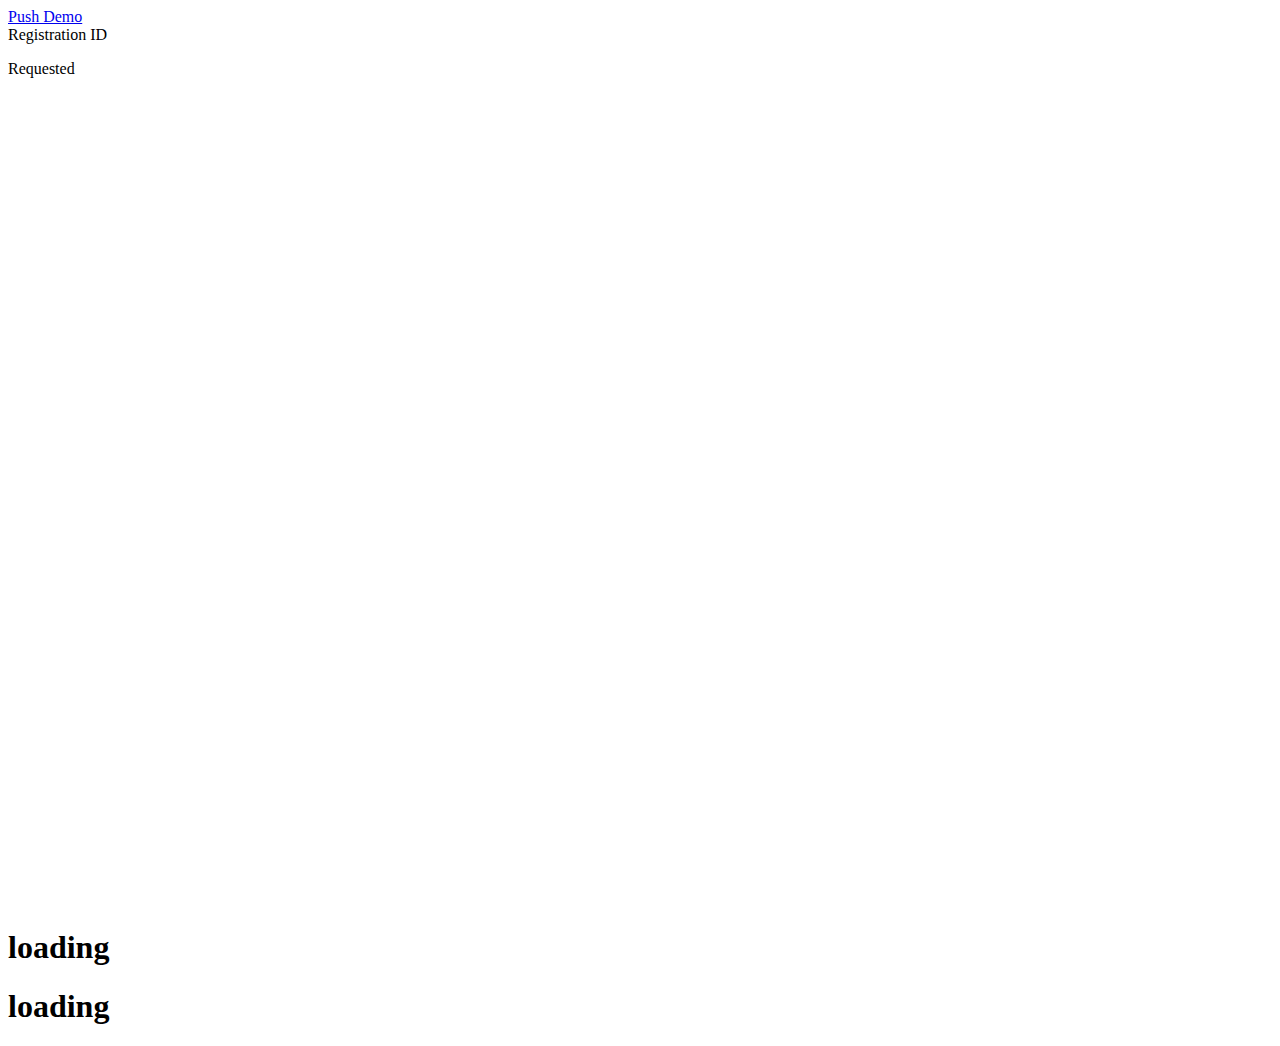
==== index.html @ 7bb53602 "push prueba5" ====
<!DOCTYPE html>
<!--
    Licensed to the Apache Software Foundation (ASF) under one
    or more contributor license agreements.  See the NOTICE file
    distributed with this work for additional information
    regarding copyright ownership.  The ASF licenses this file
    to you under the Apache License, Version 2.0 (the
    "License"); you may not use this file except in compliance
    with the License.  You may obtain a copy of the License at
    http://www.apache.org/licenses/LICENSE-2.0
    Unless required by applicable law or agreed to in writing,
    software distributed under the License is distributed on an
    "AS IS" BASIS, WITHOUT WARRANTIES OR CONDITIONS OF ANY
     KIND, either express or implied.  See the License for the
    specific language governing permissions and limitations
    under the License.
-->
<html>
    <head>
        <meta charset="utf-8" />
        <meta name="format-detection" content="telephone=no" />
        <meta name="msapplication-tap-highlight" content="no" />
        <!-- WARNING: for iOS 7, remove the width=device-width and height=device-height attributes. See https://issues.apache.org/jira/browse/CB-4323 -->
        <meta name="viewport" content="user-scalable=no, initial-scale=1, maximum-scale=1, minimum-scale=1, width=device-width, height=device-height, target-densitydpi=device-dpi" />
        <!-- link rel="stylesheet" type="text/css" href="css/index.css" / -->
        <link type="text/css" rel="stylesheet" href="css/materialize.min.css"  media="screen,projection"/>
        <title>Hello World</title>
    </head>
    <body>
	    <nav>
	   	    <div class="nav-wrapper">
                <a href="#" class="brand-logo">Push Demo</a>
		    </div>
		</nav>

		<div class="row">
		  <div class="col s12 m6">
		    <div class="card darken-1">
		      <div class="card-content black-text">
		        <span class="card-title black-text">Registration ID</span>
		        <p id="regId">Requested</p>
		      </div>
		    </div>
		  </div>
		</div>
		
		<div id="cards"></div>

        <script type="text/javascript" src="cordova.js"></script>
        <SCRIPT TYPE="text/javascript" src="jquery.mobile/jquery-1.7.2.min"></SCRIPT>
		<SCRIPT TYPE="text/javascript" src="jquery.mobile/jquery.mobile-1.4.5.js"></SCRIPT>
			<SCRIPT TYPE="text/javascript" src="js/phonegap-1.4.1.js"></SCRIPT>
		<SCRIPT TYPE="text/javascript" src="js/jquery-2.0.3.js"></SCRIPT>
        <script type="text/javascript" src="js/index.js"></script>
    </body>
</html>
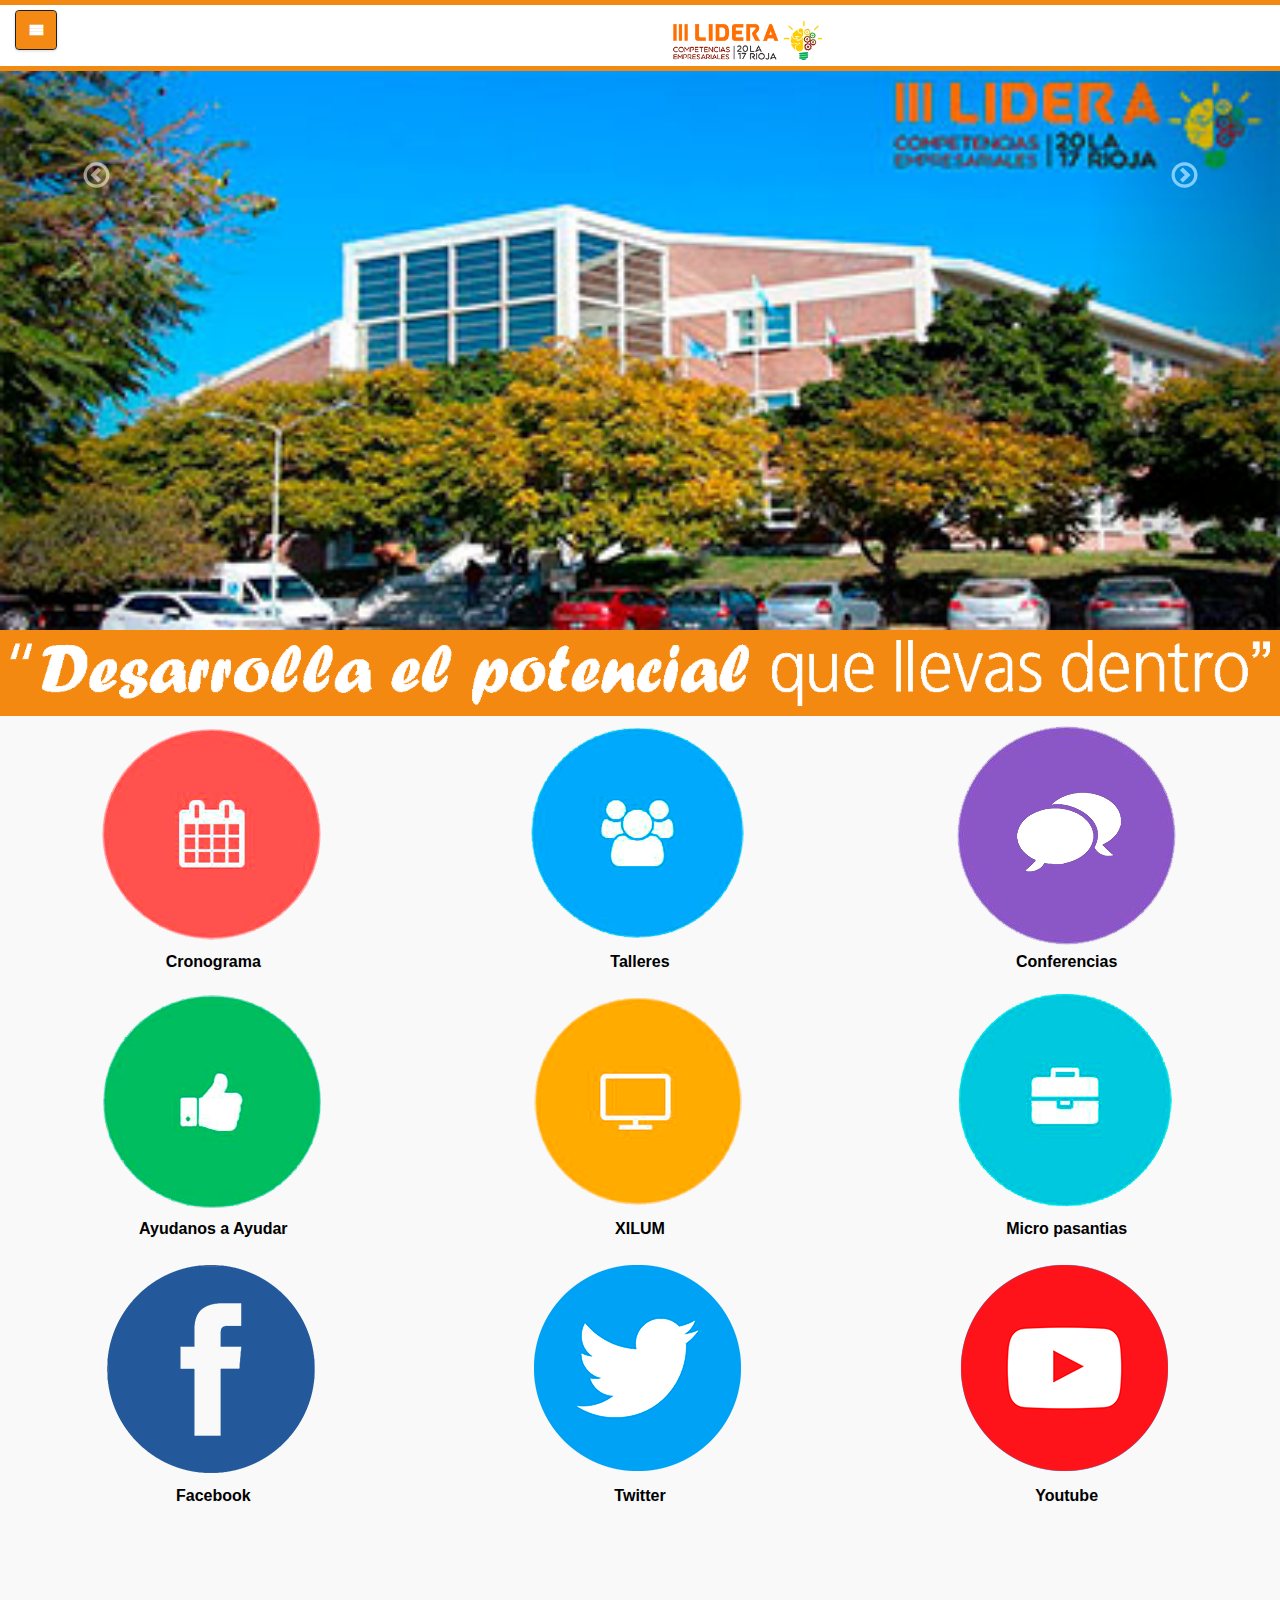
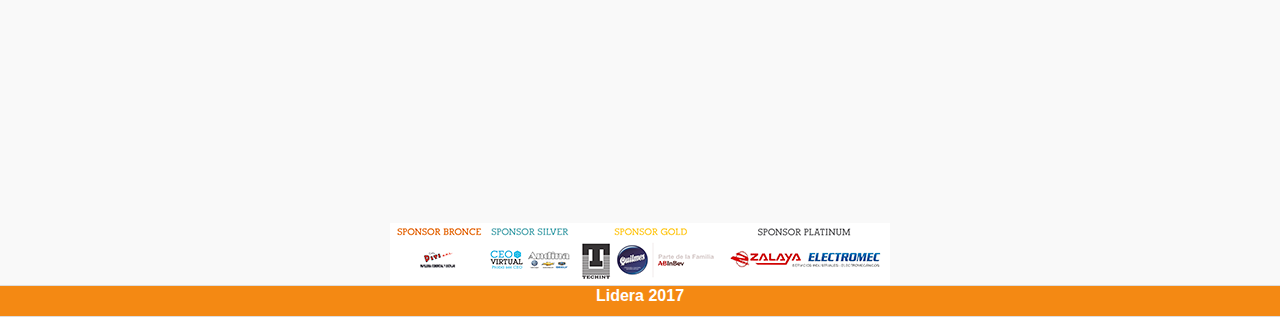
==== commit 14151597: "final" ====
--- a/index.html
+++ b/index.html
@@ -1,56 +1,967 @@
-<!DOCTYPE html>
-<!--
-    Licensed to the Apache Software Foundation (ASF) under one
-    or more contributor license agreements.  See the NOTICE file
-    distributed with this work for additional information
-    regarding copyright ownership.  The ASF licenses this file
-    to you under the Apache License, Version 2.0 (the
-    "License"); you may not use this file except in compliance
-    with the License.  You may obtain a copy of the License at
-    http://www.apache.org/licenses/LICENSE-2.0
-    Unless required by applicable law or agreed to in writing,
-    software distributed under the License is distributed on an
-    "AS IS" BASIS, WITHOUT WARRANTIES OR CONDITIONS OF ANY
-     KIND, either express or implied.  See the License for the
-    specific language governing permissions and limitations
-    under the License.
--->
+﻿<!DOCTYPE html>
 <html>
-    <head>
-        <meta charset="utf-8" />
-        <meta name="format-detection" content="telephone=no" />
-        <meta name="msapplication-tap-highlight" content="no" />
-        <!-- WARNING: for iOS 7, remove the width=device-width and height=device-height attributes. See https://issues.apache.org/jira/browse/CB-4323 -->
-        <meta name="viewport" content="user-scalable=no, initial-scale=1, maximum-scale=1, minimum-scale=1, width=device-width, height=device-height, target-densitydpi=device-dpi" />
-        <!-- link rel="stylesheet" type="text/css" href="css/index.css" / -->
-        <link type="text/css" rel="stylesheet" href="css/materialize.min.css"  media="screen,projection"/>
-        <title>Hello World</title>
-    </head>
-    <body>
-	    <nav>
-	   	    <div class="nav-wrapper">
-                <a href="#" class="brand-logo">Push Demo</a>
-		    </div>
-		</nav>
-
-		<div class="row">
-		  <div class="col s12 m6">
-		    <div class="card darken-1">
-		      <div class="card-content black-text">
-		        <span class="card-title black-text">Registration ID</span>
-		        <p id="regId">Requested</p>
-		      </div>
-		    </div>
-		  </div>
-		</div>
-		
-		<div id="cards"></div>
-
-        <script type="text/javascript" src="cordova.js"></script>
-        <SCRIPT TYPE="text/javascript" src="jquery.mobile/jquery-1.7.2.min"></SCRIPT>
-		<SCRIPT TYPE="text/javascript" src="jquery.mobile/jquery.mobile-1.4.5.js"></SCRIPT>
-			<SCRIPT TYPE="text/javascript" src="js/phonegap-1.4.1.js"></SCRIPT>
-		<SCRIPT TYPE="text/javascript" src="js/jquery-2.0.3.js"></SCRIPT>
-        <script type="text/javascript" src="js/index.js"></script>
-    </body>
+<head>
+<meta name=viewport content="width=device-width, initial-scale=1, maximum-scale=1">
+<link rel=stylesheet type=text/css href=css/main.css>
+<link rel=stylesheet type=text/css href=css/bootstrap.min.css>
+<link rel=stylesheet type=text/css href=jquery.mobile/jquery.mobile-1.4.5.css>
+<link rel=stylesheet type=text/css href=jquery.mobile/icon-pack-custom.css>
+<SCRIPT TYPE=text/javascript src=jquery.mobile/jquery-1.7.2.min></script>
+<SCRIPT TYPE=text/javascript src=jquery.mobile/jquery.mobile-1.4.5.js></script>
+<SCRIPT TYPE=text/javascript src=js/phonegap-1.4.1.js></script>
+<SCRIPT TYPE=text/javascript src=js/jquery-2.0.3.js></script>
+<SCRIPT TYPE=text/javascript src=js/bootstrap.min.js></script>
+<script type=text/javascript src=cordova.js></script>
+<script type=text/javascript src=js/startApp.js></script>
+<script type=text/javascript src=js/main.js></script>
+<script>function twitter(){appAvailability.check("com.twitter.android",function(){window.open("https://twitter.com/lidera_","_system","location=yes")},function(){window.open("https://twitter.com/lidera_","_system","location=yes")})}function facebook(){alert("enro");appAvailability.check("com.facebook.katana",function(){window.open("https://www.facebook.com/LideraAArEII","_system","location=yes")},function(){window.open("https://www.facebook.com/LideraAArEII","_system","location=yes")})}</script>
+</head>
+<body onload=init()>
+<div data-role=page id=principal data-title=Principal>
+<div data-role=panel data-display=overlay data-position=left id=panel1 style=width:100%>
+<div data-role=header class=ui-b data-theme=b>
+<div class=col-xs-2>
+<a class=ui-btn-left href=#demo-links data-rel=close data-icon=delete data-role=button data-iconpos=notext></a>
+</div>
+<div class="col-xs-10 text-center">
+<img src=img/logo.png style=width:150px>
+</div>
+</div>
+<div class=clearfix></div>
+<div data-role=content>
+<ul data-role=listview style=margin:0px>
+<li> <a data-transition=flip href=#lidera><span class=icon-lidera></span>¿Qué es LIDERA?</a></li>
+<li> <a href=#ubicacion data-transition=flip><span class=icon-ubicacion></span> ¿Dónde se realiza?</a></li>
+<li> <a href=#cronograma data-transition=flip><span class=icon-cronograma></span> Cronograma</a></li>
+<li> <a href=#xilum data-transition=flip><span class=icon-xilum></span> XILUM</a></li>
+<li> <a href=#talleres data-transition=flip> <span class=icon-talleres></span>Talleres</a></li>
+<li> <a href=#conferencias data-transition=flip> <span class=icon-conferencias></span>Conferencias</a></li>
+<li> <a href=#micro data-transition=flip><span class=icon-micro></span> Micropasantías</a></li>
+<li> <a href=#ayudanos data-transition=flip><span class=icon-ayudanos></span> Ayudanos a ayudar</a></li>
+<li> <a href=#novedades onclick=novedades() data-transition=flip><span class=icon-info></span> Novedades</a></li>
+<li> <a href=#contacto data-transition=flip><span class=icon-contacto></span> Contacto</a></li>
+</ul>
+</div>
+</div>
+<div data-role=header data-id=fijo data-position=fixed class=ui-b data-theme=b style="padding:5px 0 5px 0;border-top:5px #f48912 solid;border-bottom:5px #f48912 solid">
+<div class=col-xs-2>
+<a href=#panel1 id=butonham data-role=button data-theme=b><span class=icon-menu></span></a>
+</div>
+<div class="col-xs-10 text-center">
+<img src=img/logo.png style=width:150px>
+</div>
+</div>
+<div data-role=content class=ui-fondo data-theme=fondo>
+<div id=cargando class=cargando><img src=img/load.gif>
+<p>Cargando...</p>
+<p>Espere,por favor. </p>
+</div>
+<div class=clearfix></div>
+<div id=alerta_novedades style=display:none class="alert alert-info" role=alert> </div>
+<div class=carusel>
+<div id=myCarousel class="carousel slide" data-ride=carousel>
+<div class=carousel-inner role=listbox>
+<div class="item active">
+<img src="img/slider1.jpg"class=img-responsive>
+</div>
+<div class=item>
+<img src=img/slider2.jpg class=img-responsive>
+</div>
+<div class=item>
+<img src=img/slider3.jpg class=img-responsive>
+</div>
+<div class=item>
+<img src=img/slider4.jpg class=img-responsive>
+</div>
+<div class=item>
+<img src=img/slider5.jpg class=img-responsive>
+</div>
+</div>
+<a class="left carousel-control" href=https://getbootstrap.com/examples/carousel/#myCarousel role=button data-slide=prev>
+<span class=icon-left aria-hidden=true></span>
+<span class=sr-only>Previous</span>
+</a>
+<a class="right carousel-control" href=https://getbootstrap.com/examples/carousel/#myCarousel role=button data-slide=next>
+<span class=icon-right aria-hidden=true></span>
+<span class=sr-only>Next</span>
+</a>
+</div>
+</div>
+<div class=col-xs-12 style=background:#f48912;padding:10px>
+<img src=img/lema.png class=img-responsive>
+</div>
+<div class="opciones row">
+<div class=col-xs-4>
+<a href=#cronograma data-transition=flip>
+<img src=img/cronograma.png class=img-responsive>
+<p>Cronograma</p>
+</a>
+</div>
+<div class=col-xs-4>
+<a href=#talleres data-transition=flip>
+<img src=img/talleres.png class=img-responsive>
+<p>Talleres</p>
+</a>
+</div>
+<div class=col-xs-4>
+<a href=#conferencias data-transition=flip>
+<img src=img/conferencias.png class=img-responsive>
+<p>Conferencias</p>
+</a>
+</div>
+<div class=clearfix></div>
+<div class=col-xs-4>
+<a href=#ayudanos data-transition=flip>
+<img src=img/ayudanos.png class=img-responsive>
+<p>Ayudanos a Ayudar</p>
+</a>
+</div>
+<div class=col-xs-4>
+<a href=#xilum data-transition=flip>
+<img src=img/xilum.png class=img-responsive>
+<p>XILUM</p>
+</a>
+</div>
+<div class=col-xs-4>
+<a href=#micro data-transition=flip>
+<img src=img/micropasantia.png class=img-responsive>
+<p>Micro pasantias</p>
+</a>
+</div>
+<div class=clearfix></div>
+<div class=col-xs-4>
+<a href=# target=_system onclick=facebook()>
+<img src=img/facebook.png class=img-responsive>
+<p>Facebook</p>
+</a>
+</div>
+<div class=col-xs-4>
+<a href=# target=_system onclick=twitter()>
+<img src=img/twitter.png class=img-responsive>
+<p>Twitter</p>
+</a>
+</div>
+<div class=col-xs-4>
+<a href=https://www.youtube.com/channel/UC_zjEdri1-qP1BbM6rk8lFg onclick=cargarview() target=_system>
+<img src=img/youtube.png class=img-responsive>
+<p>Youtube</p>
+</a>
+</div>
+<div class=clearfix></div>
+<iframe src="https://www.google.com/maps/embed?pb=!1m18!1m12!1m3!1d3474.9622101764403!2d-66.87095928489923!3d-29.429900882110054!2m3!1f0!2f0!3f0!3m2!1i1024!2i768!4f13.1!3m3!1m2!1s0x9427dbd07b73eb6f%3A0xc0bfa00dd54479c5!2sUniversidad+Nacional+de+La+Rioja!5e0!3m2!1ses!2sar!4v1493386704868" width=100% height=300 frameborder=0 style=border:0 allowfullscreen></iframe>
+<div class=clearfix></div>
+<img src=img/sponsor.png class=img-responsive>
+</div>
+</div>
+<div data-role=footer>
+<p class=text-center>Lidera 2017</p>
+</div>
+</div>
+<div data-role=page id=lidera class=evento data-title=Lidera>
+<div data-role=panel data-display=overlay data-position=left id=panel20 style=width:100%>
+<div data-role=header class=ui-b data-theme=b>
+<div class=col-xs-2>
+<a class=ui-btn-left href=#demo-links data-rel=close data-icon=delete data-role=button data-iconpos=notext></a>
+</div>
+<div class="col-xs-10 text-center">
+<img src=img/logo.png style=width:150px>
+</div>
+</div>
+<div class=clearfix></div>
+<div data-role=content>
+<ul data-role=listview style=margin:0px>
+<li> <a data-transition=flip href=#lidera><span class=icon-lidera></span>¿Qué es LIDERA?</a></li>
+<li> <a href=#ubicacion data-transition=flip><span class=icon-ubicacion></span> ¿Dónde se realiza?</a></li>
+<li> <a href=#cronograma data-transition=flip><span class=icon-cronograma></span> Cronograma</a></li>
+<li> <a href=#xilum data-transition=flip><span class=icon-xilum></span> XILUM</a></li>
+<li> <a href=#talleres data-transition=flip> <span class=icon-talleres></span>Talleres</a></li>
+<li> <a href=#conferencias data-transition=flip> <span class=icon-conferencias></span>Conferencias</a></li>
+<li> <a href=#micro data-transition=flip><span class=icon-micro></span> Micropasantías</a></li>
+<li> <a href=#ayudanos data-transition=flip><span class=icon-ayudanos></span> Ayudanos a ayudar</a></li>
+<li> <a href=#novedades onclick=novedades() data-transition=flip><span class=icon-info></span> Novedades</a></li>
+<li> <a href=#contacto data-transition=flip><span class=icon-contacto></span> Contacto</a></li>
+</ul>
+</div>
+</div>
+<div data-role=header data-id=fijo data-position=fixed class=ui-b data-theme=b style="padding:5px 0 5px 0;border-top:5px #f48912 solid;border-bottom:5px #f48912 solid">
+<div class=col-xs-2>
+<a href=#panel20 id=butonham data-role=button data-theme=b><span class=icon-menu></span></a>
+</div>
+<div class="col-xs-8 text-center">
+<img src=img/logo.png style=width:150px>
+</div>
+<div class=col-xs-2 style=padding:0px>
+<a href=#principal data-role=button data-iconpos=notext><span class=icon-back></span></a>
+</div>
+</div>
+<div data-role=content class=ui-fondo data-theme=fondo>
+<h3>¿Qué es Lidera?</h3>
+<p>En la Primera edición del evento, la delegación de Santa Fé planteó que “Hay que considerar de vital importancia la construcción de un profesional versátil, que se adapte con facilidad a los cambios que les plantee su entorno, desde un aspecto laboral y personal…” Creemos que Lidera persigue ese planteo al ser un evento donde existe un intercambio de ideas muy interesante entre asistentes de distintas partes del país y de distintas carreras; donde los conocimientos adquiridos en los largos años de estudios se ponen en práctica; donde el ámbito académico se pone en contacto directo con el ámbito empresarial; donde empezar a actuar como futuros profesionales deja de ser una idea para convertirse en realidad y donde las nuevas experiencias permiten convertirnos en estudiantes cada vez más comprometidos en la búsqueda de nuevas oportunidades.</p>
+<div class=clearfix></div>
+</div>
+<div data-role=footer>
+<p class=text-center>Lidera 2017</p>
+</div>
+</div>
+<div data-role=page id=ubicacion class=evento data-title>
+<div data-role=panel data-display=overlay data-position=left id=panel21 style=width:100%>
+<div data-role=header class=ui-b data-theme=b>
+<div class=col-xs-2>
+<a class=ui-btn-left href=#demo-links data-rel=close data-icon=delete data-role=button data-iconpos=notext></a>
+</div>
+<div class="col-xs-10 text-center">
+<img src=img/logo.png style=width:150px>
+</div>
+</div>
+<div class=clearfix></div>
+<div data-role=content>
+<ul data-role=listview style=margin:0px>
+<li> <a data-transition=flip href=#lidera><span class=icon-lidera></span>¿Qué es LIDERA?</a></li>
+<li> <a href=#ubicacion data-transition=flip><span class=icon-ubicacion></span> ¿Dónde se realiza?</a></li>
+<li> <a href=#cronograma data-transition=flip><span class=icon-cronograma></span> Cronograma</a></li>
+<li> <a href=#xilum data-transition=flip><span class=icon-xilum></span> XILUM</a></li>
+<li> <a href=#talleres data-transition=flip> <span class=icon-talleres></span>Talleres</a></li>
+<li> <a href=#conferencias data-transition=flip> <span class=icon-conferencias></span>Conferencias</a></li>
+<li> <a href=#micro data-transition=flip><span class=icon-micro></span> Micropasantías</a></li>
+<li> <a href=#ayudanos data-transition=flip><span class=icon-ayudanos></span> Ayudanos a ayudar</a></li>
+<li> <a href=#novedades onclick=novedades() data-transition=flip><span class=icon-info></span> Novedades</a></li>
+<li> <a href=#contacto data-transition=flip><span class=icon-contacto></span> Contacto</a></li>
+</ul>
+</div>
+</div>
+<div data-role=header data-id=fijo data-position=fixed class=ui-b data-theme=b style="padding:5px 0 5px 0;border-top:5px #f48912 solid;border-bottom:5px #f48912 solid">
+<div class=col-xs-2>
+<a href=#panel21 id=butonham data-role=button data-theme=b><span class=icon-menu></span></a>
+</div>
+<div class="col-xs-8 text-center">
+<img src=img/logo.png style=width:150px>
+</div>
+<div class=col-xs-2 style=padding:0px>
+<a href=#principal data-role=button data-iconpos=notext><span class=icon-back></span></a>
+</div>
+</div>
+<div data-role=content class=ui-fondo data-theme=fondo>
+<h3>¿Dónde se realiza?</h3>
+<p>Se propone realizar la tercera edición del LIDERA Competencias Empresariales en la ciudad capital de La Rioja, los días Jueves 25, Viernes 26 y Sábado 27 de Mayo del 2017 bajo el lema "Desarrolla el potencial que llevas dentro".</p>
+<p>El mismo se llevará a cabo en la Universidad Nacional de La Rioja y está previsto para recibir a 300 asistentes los cuales podrán disfrutar de actividades integradoras, trabajo en equipo y conformar grupos interdisciplinarios, fomentando el compromiso social que debemos asumir como futuros profesionales. </p>
+<p>Ampliar y reforzar los conocimientos académicos de un modo dinámico, es algo que queremos dejar plasmado en cada uno de los asistentes y que sea puesto en práctica para un mejor desarrollo personal.</p>
+<p>La ciudad de constante crecimiento está influenciada por las corrientes migratorias, posee una diversidad productiva entre las que se destaca la industria textil, olivícola, del cuero y sus manufacturas, también fábricas de artículos de diversos rubros. Creemos que esto puede ser un potencial muy aprovechado y usados como recurso complementario para la organización de LIDERA.</p>
+<p>Geográficamente, estamos situados en la región de nuevo cuyo, la cual nos brinda la posibilidad de tener fácil acceso y corta distancia con delegaciones pequeñas y grandes, brindando así oportunidades de carácter federal a todos los asistentes. </p>
+<p>El evento se realizará en las instalaciones de la Universidad Nacional de La Rioja, edificio de esbelta construcción lo cual puede ser clave para el esparcimiento de los asistentes y brindar el confort que deseamos transmitir.</p>
+<div class=clearfix></div>
+</div>
+<div data-role=footer>
+<p class=text-center>Lidera 2017</p>
+</div>
+</div>
+<div data-role=page id=cronograma data-title=Cronograma>
+<div data-role=panel data-display=overlay data-position=left id=panel2 style=width:100%>
+<div data-role=header class=ui-b data-theme=b>
+<div class=col-xs-2>
+<a class=ui-btn-left href=#demo-links data-rel=close data-icon=delete data-role=button data-iconpos=notext></a>
+</div>
+<div class="col-xs-10 text-center">
+<img src=img/logo.png style=width:150px>
+</div>
+</div>
+<div class=clearfix></div>
+<div data-role=content>
+<ul data-role=listview style=margin:0px>
+<li> <a data-transition=flip href=#lidera><span class=icon-lidera></span>¿Qué es LIDERA?</a></li>
+<li> <a href=#ubicacion data-transition=flip><span class=icon-ubicacion></span> ¿Dónde se realiza?</a></li>
+<li> <a href=#cronograma data-transition=flip><span class=icon-cronograma></span> Cronograma</a></li>
+<li> <a href=#xilum data-transition=flip><span class=icon-xilum></span> XILUM</a></li>
+<li> <a href=#talleres data-transition=flip> <span class=icon-talleres></span>Talleres</a></li>
+<li> <a href=#conferencias data-transition=flip> <span class=icon-conferencias></span>Conferencias</a></li>
+<li> <a href=#micro data-transition=flip><span class=icon-micro></span> Micropasantías</a></li>
+<li> <a href=#ayudanos data-transition=flip><span class=icon-ayudanos></span> Ayudanos a ayudar</a></li>
+<li> <a href=#novedades onclick=novedades() data-transition=flip><span class=icon-info></span> Novedades</a></li>
+<li> <a href=#contacto data-transition=flip><span class=icon-contacto></span> Contacto</a></li>
+</ul>
+</div>
+</div>
+<div data-role=header data-id=fijo data-position=fixed class=ui-b data-theme=b style="padding:5px 0 5px 0;border-top:5px #f48912 solid;border-bottom:5px #f48912 solid">
+<div class=col-xs-2>
+<a href=#panel2 id=butonham data-role=button data-theme=b><span class=icon-menu></span></a>
+</div>
+<div class="col-xs-8 text-center">
+<img src=img/logo.png style=width:150px>
+</div>
+<div class=col-xs-2 style=padding:0px>
+<a href=#principal data-role=button data-iconpos=notext><span class=icon-back></span></a>
+</div>
+</div>
+<div data-role=content class=ui-fondo data-theme=fondo>
+<img src=img/evento/cronograma.jpg class=img-responsive style=width:100%>
+<div class=clearfix></div>
+</div>
+<div data-role=footer>
+<p class=text-center>Lidera 2017</p>
+</div>
+</div>
+<div data-role=page id=talleres class=evento data-title=Talleres>
+<div data-role=panel data-display=overlay data-position=left id=panel3 style=width:100%>
+<div data-role=header class=ui-b data-theme=b>
+<div class=col-xs-2>
+<a class=ui-btn-left href=#demo-links data-rel=close data-icon=delete data-role=button data-iconpos=notext></a>
+</div>
+<div class="col-xs-10 text-center">
+<img src=img/logo.png style=width:150px>
+</div>
+</div>
+<div class=clearfix></div>
+<div data-role=content>
+<ul data-role=listview style=margin:0px>
+<li> <a data-transition=flip href=#lidera><span class=icon-lidera></span>¿Qué es LIDERA?</a></li>
+<li> <a href=#ubicacion data-transition=flip><span class=icon-ubicacion></span> ¿Dónde se realiza?</a></li>
+<li> <a href=#cronograma data-transition=flip><span class=icon-cronograma></span> Cronograma</a></li>
+<li> <a href=#xilum data-transition=flip><span class=icon-xilum></span> XILUM</a></li>
+<li> <a href=#talleres data-transition=flip> <span class=icon-talleres></span>Talleres</a></li>
+<li> <a href=#conferencias data-transition=flip> <span class=icon-conferencias></span>Conferencias</a></li>
+<li> <a href=#micro data-transition=flip><span class=icon-micro></span> Micropasantías</a></li>
+<li> <a href=#ayudanos data-transition=flip><span class=icon-ayudanos></span> Ayudanos a ayudar</a></li>
+<li> <a href=#novedades onclick=novedades() data-transition=flip><span class=icon-info></span> Novedades</a></li>
+<li> <a href=#contacto data-transition=flip><span class=icon-contacto></span> Contacto</a></li>
+</ul>
+</div>
+</div>
+<div data-role=header data-id=fijo data-position=fixed class=ui-b data-theme=b style="padding:5px 0 5px 0;border-top:5px #f48912 solid;border-bottom:5px #f48912 solid">
+<div class=col-xs-2>
+<a href=#panel3 id=butonham data-role=button data-theme=b><span class=icon-menu></span></a>
+</div>
+<div class="col-xs-8 text-center">
+<img src=img/logo.png style=width:150px>
+</div>
+<div class=col-xs-2 style=padding:0px>
+<a href=#principal data-role=button data-iconpos=notext><span class=icon-back></span></a>
+</div>
+</div>
+<div data-role=content class=ui-fondo data-theme=fondo>
+<h3>Talleres</h3>
+<img src=img/evento/talleres.jpg class=img-responsive>
+<ul data-role=listview data-inset=true>
+<li><a href=#taller1>Economía amigable</a></li>
+<li><a href=#taller2>Investigación & Desarrollo y Producción </a></li>
+<li><a href=#taller3>Marketing y Publicidad</a></li>
+<li><a href=#taller4>Interpretación de noticias</a></li>
+<li><a href=#taller5>Trabajo en equipo</a></li>
+</ul>
+</div>
+<div data-role=footer>
+<p class=text-center>Lidera 2017</p>
+</div>
+</div>
+<div data-role=page id=taller1 class=evento data-title=Talleres>
+<div data-role=header data-id=fijo data-position=fixed class=ui-b data-theme=b style="padding:5px 0 5px 0;border-top:5px #f48912 solid;border-bottom:5px #f48912 solid">
+<div class="col-xs-10 text-center">
+<img src=img/logo.png style=width:150px>
+</div>
+<div class=col-xs-2 style=padding:0px>
+<a href=#talleres data-role=button data-iconpos=notext><span class=icon-back></span></a>
+</div>
+</div>
+<div data-role=content class=ui-fondo data-theme=fondo>
+<h3>ECONOMIA AMIGABLE</h3>
+<p>La primera decisión que deberán tomar como gerentes de su empresa será establecer el precio de sus productos. Con el precio comparamos qué es lo que el consumidor desea (la demanda) con nuestros planes de producción (la oferta); es el factor más importante para determinar cuánta ganancia pueden obtener. Ustedes desearán vender la mayor cantidad posible al precio más alto posible y con el mínimo costo posible. La ganancia que su empresa coseche dependerá tanto de las decisiones suyas como CEOs como de los precios y estrategias del resto de las empresas. </p>
+</div>
+<div data-role=footer>
+<p class=text-center>Lidera 2017</p>
+</div>
+</div>
+<div data-role=page id=taller2 class=evento data-title=Talleres>
+<div data-role=header data-id=fijo data-position=fixed class=ui-b data-theme=b style="padding:5px 0 5px 0;border-top:5px #f48912 solid;border-bottom:5px #f48912 solid">
+<div class="col-xs-10 text-center">
+<img src=img/logo.png style=width:150px>
+</div>
+<div class=col-xs-2 style=padding:0px>
+<a href=#talleres data-role=button data-iconpos=notext><span class=icon-back></span></a>
+</div>
+</div>
+<div data-role=content class=ui-fondo data-theme=fondo>
+<h3>Investigación & Desarrollo y Producción</h3>
+<p> Los recursos son destinados a estudios de mercado, análisis de los consumidores para conocer los gustos, aspiraciones y deseos de las personas que se encuentran en el target de nuestra empresa y nuestros productos. Como CEOs, deberán manejar la variable I&D con mucha precisión y siempre en el marco de un plan de acción que sea compatible con las decisiones que tomaron. </p>
+<p> La decisión de optar por un nivel de producción es muy importante en la vida real y por eso también en la simulación CEO-Virtual; a menor producción, el costo unitario es más alto. A medida que el total de la producción aumenta, el costo unitario va descendiendo hasta alcanzar su mínimo óptimo, que se encuentra cuando se utiliza el 80% de la capacidad productiva. </p>
+</div>
+<div data-role=footer>
+<p class=text-center>Lidera 2017</p>
+</div>
+</div>
+<div data-role=page id=taller3 class=evento data-title=Talleres>
+<div data-role=header data-id=fijo data-position=fixed class=ui-b data-theme=b style="padding:5px 0 5px 0;border-top:5px #f48912 solid;border-bottom:5px #f48912 solid">
+<div class="col-xs-10 text-center">
+<img src=img/logo.png style=width:150px>
+</div>
+<div class=col-xs-2 style=padding:0px>
+<a href=#talleres data-role=button data-iconpos=notext><span class=icon-back></span></a>
+</div>
+</div>
+<div data-role=content class=ui-fondo data-theme=fondo>
+<h3>Marketing y Publicidad</h3>
+<p>¿Ganaremos más dinero por el efecto positivo del marketing, o saldremos perdiendo por el incremento de los costos totales en nuestra producción?</p>
+<p> CEO-Virtual reproduce este fenómeno generando órdenes de compra en función del dinero que gastó en campañas publicitarias el conjunto de las empresas competidoras como un todo.</p>
+<p> Los recursos que gasten en Marketing deben estar relacionados con las decisiones de precio y producción de la empresa.</p>
+</div>
+<div data-role=footer>
+<p class=text-center>Lidera 2017</p>
+</div>
+</div>
+<div data-role=page id=taller4 class=evento data-title=Talleres>
+<div data-role=header data-id=fijo data-position=fixed class=ui-b data-theme=b style="padding:5px 0 5px 0;border-top:5px #f48912 solid;border-bottom:5px #f48912 solid">
+<div class="col-xs-10 text-center">
+<img src=img/logo.png style=width:150px>
+</div>
+<div class=col-xs-2 style=padding:0px>
+<a href=#talleres data-role=button data-iconpos=notext><span class=icon-back></span></a>
+</div>
+</div>
+<div data-role=content class=ui-fondo data-theme=fondo>
+<h3>Interpretación de noticias</h3>
+<p> Los CEOs cuentan con mucha información disponible para ser precisos en la conducción de la compañía y desplazarse al compás del mercado.</p>
+<p> Una fuente clave de esa información es la que proviene del periódico económico "El Virtual", en else anticipan los movimientos del Banco Central y el Gobierno Nacional sobre las variables claves de la economía que afectan al mercado y a nuestra empresa.</p>
+<p> Siempre es bueno estar informados, porque eso nos permitirá al menos identificar cómo se está configurando el marco económico donde se mueve nuestra empresa.</p>
+</div>
+<div data-role=footer>
+<p class=text-center>Lidera 2017</p>
+</div>
+</div>
+<div data-role=page id=taller5 class=evento data-title=Talleres>
+<div data-role=header data-id=fijo data-position=fixed class=ui-b data-theme=b style="padding:5px 0 5px 0;border-top:5px #f48912 solid;border-bottom:5px #f48912 solid">
+<div class="col-xs-10 text-center">
+<img src=img/logo.png style=width:150px>
+</div>
+<div class=col-xs-2 style=padding:0px>
+<a href=#talleres data-role=button data-iconpos=notext><span class=icon-back></span></a>
+</div>
+</div>
+<div data-role=content class=ui-fondo data-theme=fondo>
+<h3>Trabajo en equipo</h3>
+<p> Cuando se trabaja en equipo, los esfuerzos de los miembros se potencian, disminuyendo el tiempo de acción y aumentando la eficacia de los resultados, sumando talentos individuales para que exploten positivamente a favor de la misión del grupo. Esta forma de trabajar, en la que todos los participantes son responsables de las metas.“Dos cabezas piensan mejor que una”.</p>
+</div>
+<div data-role=footer>
+<p class=text-center>Lidera 2017</p>
+</div>
+</div>
+<div data-role=page id=conferencias class=evento data-title=Conferencia>
+<div data-role=panel data-display=overlay data-position=left id=panel3 style=width:100%>
+<div data-role=header class=ui-b data-theme=b>
+<div class=col-xs-2>
+<a class=ui-btn-left href=#demo-links data-rel=close data-icon=delete data-role=button data-iconpos=notext></a>
+</div>
+<div class="col-xs-10 text-center">
+<img src=img/logo.png style=width:150px>
+</div>
+</div>
+<div class=clearfix></div>
+<div data-role=content>
+<ul data-role=listview style=margin:0px>
+<li> <a data-transition=flip href=#lidera><span class=icon-lidera></span>¿Qué es LIDERA?</a></li>
+<li> <a href=#ubicacion data-transition=flip><span class=icon-ubicacion></span> ¿Dónde se realiza?</a></li>
+<li> <a href=#cronograma data-transition=flip><span class=icon-cronograma></span> Cronograma</a></li>
+<li> <a href=#xilum data-transition=flip><span class=icon-xilum></span> XILUM</a></li>
+<li> <a href=#talleres data-transition=flip> <span class=icon-talleres></span>Talleres</a></li>
+<li> <a href=#conferencias data-transition=flip> <span class=icon-conferencias></span>Conferencias</a></li>
+<li> <a href=#micro data-transition=flip><span class=icon-micro></span> Micropasantías</a></li>
+<li> <a href=#ayudanos data-transition=flip><span class=icon-ayudanos></span> Ayudanos a ayudar</a></li>
+<li> <a href=#novedades onclick=novedades() data-transition=flip><span class=icon-info></span> Novedades</a></li>
+<li> <a href=#contacto data-transition=flip><span class=icon-contacto></span> Contacto</a></li>
+</ul>
+</div>
+</div>
+<div data-role=header data-id=fijo data-position=fixed class=ui-b data-theme=b style="padding:5px 0 5px 0;border-top:5px #f48912 solid;border-bottom:5px #f48912 solid">
+<div class=col-xs-2>
+<a href=#panel3 id=butonham data-role=button data-theme=b><span class=icon-menu></span></a>
+</div>
+<div class="col-xs-8 text-center">
+<img src=img/logo.png style=width:150px>
+</div>
+<div class=col-xs-2 style=padding:0px>
+<a href=#principal data-role=button data-iconpos=notext><span class=icon-back></span></a>
+</div>
+</div>
+<div data-role=content class=ui-fondo data-theme=fondo>
+<h3>Conferencias</h3>
+<div class="col-xs-6 box-conferencia">
+<a href=#conferencia1 data-transition=flip>
+<img src=img/conferencia/1.png class=img-responsive>
+<p>Conferencia Magistral</p>
+</a>
+</div>
+<div class="col-xs-6 box-conferencia">
+<a href=#conferencia2 data-transition=flip>
+<img src=img/conferencia/2.png class=img-responsive>
+<p>1º Pilar Académico</p>
+</a>
+</div>
+<div class=clearfix></div>
+<div class="col-xs-6 box-conferencia">
+<a href=#conferencia3 data-transition=flip>
+<img src=img/conferencia/3.png class=img-responsive>
+<p>2º Pilar Académico</p>
+</a>
+</div>
+<div class="col-xs-6 box-conferencia">
+<a href=#conferencia4 data-transition=flip>
+<img src=img/conferencia/4.png class=img-responsive>
+<p>3º Pilar Académico</p>
+</a>
+</div>
+</div>
+<div data-role=footer>
+<p class=text-center>Lidera 2017</p>
+</div>
+</div>
+<div data-role=page id=conferencia1 class=evento data-title>
+<div data-role=header data-id=fijo data-position=fixed class=ui-b data-theme=b style="padding:5px 0 5px 0;border-top:5px #f48912 solid;border-bottom:5px #f48912 solid">
+<div class="col-xs-10 text-center">
+<img src=img/logo.png style=width:150px>
+</div>
+<div class=col-xs-2 style=padding:0px>
+<a href=#conferencias data-role=button data-iconpos=notext><span class=icon-back></span></a>
+</div>
+</div>
+<div data-role=content class=ui-fondo data-theme=fondo>
+<h3>Charla Profesional <br>Master en Remología</h3>
+<p>Si bien el capacitarnos en un área específica o tomar la decisión de emprender parece no ser suficiente a la hora de tener éxito en lo que deseamos. Es por eso que la motivación, orientación y acompañamiento en este camino que decidamos recorrer es vital para concretar nuestros sueños. Es por esto que el estar enamorado y tener en claro tus objetivos son actores claros para el pensamiento Positivo para recorrer y ser el actor principal de tu proyecto de vida.</p>
+<p>Disertante : Lic. AlvaroDomenech
+Licenciado CoachingPractitioner PNL TheSociety of Neuro-linguisticProgramming (California, EE.UU)
+Técnico. En comunicación Social UnLar
+Técnico en Comercialización y Marketing estratégico Training Center
+Coach Ontológico AxxonTraininng
+Coaching Ontológico Instituto DEVENIR
+Director Red de Institutos I.C.E.L.
+Gerente Comercial Lira Records.
+Director Consultora ASER</p>
+</div>
+<div data-role=footer>
+<p class=text-center>Lidera 2017</p>
+</div>
+</div>
+<div data-role=page id=conferencia2 class=evento data-title>
+<div data-role=header data-id=fijo data-position=fixed class=ui-b data-theme=b style="padding:5px 0 5px 0;border-top:5px #f48912 solid;border-bottom:5px #f48912 solid">
+<div class="col-xs-10 text-center">
+<img src=img/logo.png style=width:150px>
+</div>
+<div class=col-xs-2 style=padding:0px>
+<a href=#conferencias data-role=button data-iconpos=notext><span class=icon-back></span></a>
+</div>
+</div>
+<div data-role=content class=ui-fondo data-theme=fondo>
+<a href=#conferencia2 class=scroll><span class=icon-up></span></a>
+<h3>1º Pilar Académico: <br>Para crear se necesita fantasía</h3>
+<p>La economía azul de Gunter Pauli.</p>
+<p>En tiempos de zozobra económica, cuando los expertos parecen incapaces de ofrecer otras soluciones que no sean parches o recetas con los mismos modelos, apenas disimulados, que han causado la crisis global, la propuesta de Gunter Pauli desprende el aroma de lo revolucionario y lo posible a la vez.</p>
+<p>La economía azul parte de una premisa sencilla: servirse del conocimiento acumulado durante millones de años por la naturaleza para alcanzar cada vez mayores niveles de eficacia, respetando el medio y creando riqueza, y traducir esa lógica del ecosistema al mundo empresarial.</p>
+<p>Pauli sugiere estimulantes posibilidades: desde aplicar el diseño bicolor de la piel de las cebras o la estructura de los termiteros a la arquitectura bioclimática, a teléfonos móviles que se recargan sin batería gracias a la diferencia de temperatura entre el aparato y el cuerpo humano, pasando por la reutilización de los desechos mineros o agrícolas. Presentado como informe para el Club de Roma, La Economía Azul expone cien iniciativas empresariales innovadoras que pueden generar cien millones de empleos en los próximos diez años: innovaciones reales, científicamente contrastadas y económicamente viables, algunas llevadas ya a la práctica, que señalan una vía alternativa hacia un mundo mejor.</p>
+<p>Disertante: Lic.Mariano Fernández: Estudios: Posgrado: Esp. en Evaluación de la Contaminación y su Riesgo Toxicológico - UNSAM – Grado: Licenciado en Gestión Ambiental - Universidad CAECE. Experiencia relevante: Club de Roma Puesto: Miembro del equipo local de Economía Azul. Honorable Cámara de Diputados de la Nación Argentina: Puesto: Analista de Planificación y Control de Gestión. Instituto Tecnológico de Buenos Aires: Puesto: Ayudante de cátedra de Gestión Ambiental de la carrera de Ingeniería Industrial. Movimiento Agua y Juventud: Participación en el desarrollo y en la coordinación de tareas en el Centro de Sustentabilidad para Gobiernos Locales (CeSus). Iscot Services S.A. Puesto: Responsable ambiental del servicio de gestión de residuos en planta Ford Pacheco. Café el Continente Período: Puesto: Responsable de planta. Universidad CAECE: Puestos: JTP y Docente titular de las materias Informática Aplicada I y II. TÜV Rheinland Argentina: Puesto: Coordinador administrativo local para proyectos MDL. Agencia de Protección Ambiental (GCABA) – DG de Evaluación Técnica: Puesto: Técnico de Impacto Ambiental. </p>
+</div>
+<div data-role=footer>
+<p class=text-center>Lidera 2017</p>
+</div>
+</div>
+<div data-role=page id=conferencia3 class=evento data-title>
+<div data-role=header data-id=fijo data-position=fixed class=ui-b data-theme=b style="padding:5px 0 5px 0;border-top:5px #f48912 solid;border-bottom:5px #f48912 solid">
+<div class="col-xs-10 text-center">
+<img src=img/logo.png style=width:150px>
+</div>
+<div class=col-xs-2 style=padding:0px>
+<a href=#conferencias data-role=button data-iconpos=notext><span class=icon-back></span></a>
+</div>
+</div>
+<div data-role=content class=ui-fondo data-theme=fondo>
+<a href=#conferencia3 class=scroll><span class=icon-up></span></a>
+<h3>2º Pilar Académico:<br> Eco ingeniería, el desafío de mirar al futuro.</h3>
+<p>Podemos y tenemos la capacidad de cambiar el funcionamiento de las cosas, es el momento de cuidar nuestro planeta, el lugar donde vivimos. Nosotros, siendo el futuro de la sociedad, comencemos a implementar la eco ingeniería usando herramientas que mejoren el porvenir de una manera amigable y sustentable, integrando la variable ambiental en el diseño y creando así un equilibrio entre el humano y el resto del planeta.</p>
+<p>La integración de herramientas modernas de ingeniería con conceptos ecológicos y de conservación nos permite diseñar soluciones avanzadas y altamente adaptadas a las condiciones que nuestra sociedad actual y el planeta nos impone.</p>
+<p>Disertante: Arq. Miguel Ángel Bravo:Emprendió un camino ligado a la innovación en transporte. Hoy se codea con grandes actores y trabaja para lograr un nuevo modelo de movilidad. Todo comenzó en un taller en La Paternal, de donde salieron los primeros prototipos de la Compañía Argentina de Automóviles ArqBravo, hoy, reconvertida en Bravo Motor Company LLC, con base en California.</p>
+<p>Este arquitecto trabaja en el diseño y la ingeniería de vehículos para la movilidad sustentable, desde una perspectiva de servicio y no de producto. Autos eléctricos, estaciones de producción y recarga de energía, y hasta baterías para el almacenamiento son parte de su estrategia de negocio.</p>
+</div>
+<div data-role=footer>
+<p class=text-center>Lidera 2017</p>
+</div>
+</div>
+<div data-role=page id=conferencia4 class=evento data-title>
+<div data-role=header data-id=fijo data-position=fixed class=ui-b data-theme=b style="padding:5px 0 5px 0;border-top:5px #f48912 solid;border-bottom:5px #f48912 solid">
+<div class="col-xs-10 text-center">
+<img src=img/logo.png style=width:150px>
+</div>
+<div class=col-xs-2 style=padding:0px>
+<a href=#conferencias data-role=button data-iconpos=notext><span class=icon-back></span></a>
+</div>
+</div>
+<div data-role=content class=ui-fondo data-theme=fondo>
+<a href=#conferencia4 class=scroll><span class=icon-up></span></a>
+<h3>3º Pilar Académico: <br>Grandes potenciales poco aprovechados.</h3>
+<p>Nuestro país es amplio en territorio y rico en recursos y personas capaces de ser buenos profesionales y ciudadanos. Ahora, siendo estudiante, un eslabón clave en la sociedad, podemos comprometernos en impulsar y promover el desarrollo de este potencial territorio; fomentando el correcto aprovechamiento de cada uno de los recursos que nos da nuestro suelo.</p>
+<p>Disertante: Ing. Juan Cruz Fernández: Es Ingeniero Industrial egresado de la Universidad Argentina de la Empresa. Presidente del comité organizador del Congreso Argentino y Latinoamericano de Estudiantes de Ingeniería Industrail y afines Buenos Aires 2010. Fue Director de Innovación C&T. Responsable de coordinación, logística, transporte y construcción. Gerencia de eventos de AUTO SPORTS: éste es un grupo conformado po empresas con más de 30 años de exitosa trayectoria especializado en automovilismo deportivo y mundo motor, desarrolla la gestión deportiva, comercialización, televisación y producción de contenidos vinculados; todo lo referido a cuestión deportiva y técnica de las categorias TC2000, SUPER TC2000 y Fórmula Renault.</p></p>
+</div>
+<div data-role=footer>
+<p class=text-center>Lidera 2017</p>
+</div>
+</div>
+<div data-role=page id=ayudanos data-title=Ayudanos class=evento>
+<div data-role=panel data-display=overlay data-position=left id=panel4 style=width:100%>
+<div data-role=header class=ui-b data-theme=b>
+<div class=col-xs-2>
+<a class=ui-btn-left href=#demo-links data-rel=close data-icon=delete data-role=button data-iconpos=notext></a>
+</div>
+<div class="col-xs-10 text-center">
+<img src=img/logo.png style=width:150px>
+</div>
+</div>
+<div class=clearfix></div>
+<div data-role=content>
+<ul data-role=listview style=margin:0px>
+<li> <a data-transition=flip href=#lidera><span class=icon-lidera></span>¿Qué es LIDERA?</a></li>
+<li> <a href=#ubicacion data-transition=flip><span class=icon-ubicacion></span> ¿Dónde se realiza?</a></li>
+<li> <a href=#cronograma data-transition=flip><span class=icon-cronograma></span> Cronograma</a></li>
+<li> <a href=#xilum data-transition=flip><span class=icon-xilum></span> XILUM</a></li>
+<li> <a href=#talleres data-transition=flip> <span class=icon-talleres></span>Talleres</a></li>
+<li> <a href=#conferencias data-transition=flip> <span class=icon-conferencias></span>Conferencias</a></li>
+<li> <a href=#micro data-transition=flip><span class=icon-micro></span> Micropasantías</a></li>
+<li> <a href=#ayudanos data-transition=flip><span class=icon-ayudanos></span> Ayudanos a ayudar</a></li>
+<li> <a href=#novedades onclick=novedades() data-transition=flip><span class=icon-info></span> Novedades</a></li>
+<li> <a href=#contacto data-transition=flip><span class=icon-contacto></span> Contacto</a></li>
+</ul>
+</div>
+</div>
+<div data-role=header data-id=fijo data-position=fixed class=ui-b data-theme=b style="padding:5px 0 5px 0;border-top:5px #f48912 solid;border-bottom:5px #f48912 solid">
+<div class=col-xs-2>
+<a href=#panel4 id=butonham data-role=button data-theme=b><span class=icon-menu></span></a>
+</div>
+<div class="col-xs-8 text-center">
+<img src=img/logo.png style=width:150px>
+</div>
+<div class=col-xs-2 style=padding:0px>
+<a href=#principal data-role=button data-iconpos=notext><span class=icon-back></span></a>
+</div>
+</div>
+<div data-role=content class=ui-fondo data-theme=fondo>
+<h3>Ayudanos a Ayudar</h3>
+<p>Se propone desarrollar una innovadora actividad social para poner en práctica los conocimientos aprendidos y desafiar la creatividad de cada uno de los asistentes. La misma se llevará a cabo en la mañana del día Sábado en conjunto con distintas ONG´S de nuestra Provincia, el objetivo de la misma es la de colaborar con estas organizaciones y dar a conocer sus problemáticas para así tratar de encontrar una solución.</p>
+<div class=text-center><img src=img/evento/ayudanos.jpg class=img-responsive></div>
+<div class=clearfix></div>
+</div>
+<div data-role=footer>
+<p class=text-center>Lidera 2017</p>
+</div>
+</div>
+<div data-role=page id=xilum data-title=Xilum class=evento>
+<div data-role=panel data-display=overlay data-position=left id=panel5 style=width:100%>
+<div data-role=header class=ui-b data-theme=b>
+<div class=col-xs-2>
+<a class=ui-btn-left href=#demo-links data-rel=close data-icon=delete data-role=button data-iconpos=notext></a>
+</div>
+<div class="col-xs-10 text-center">
+<img src=img/logo.png style=width:150px>
+</div>
+</div>
+<div class=clearfix></div>
+<div data-role=content>
+<ul data-role=listview style=margin:0px>
+<li> <a data-transition=flip href=#lidera><span class=icon-lidera></span>¿Qué es LIDERA?</a></li>
+<li> <a href=#ubicacion data-transition=flip><span class=icon-ubicacion></span> ¿Dónde se realiza?</a></li>
+<li> <a href=#cronograma data-transition=flip><span class=icon-cronograma></span> Cronograma</a></li>
+<li> <a href=#xilum data-transition=flip><span class=icon-xilum></span> XILUM</a></li>
+<li> <a href=#talleres data-transition=flip> <span class=icon-talleres></span>Talleres</a></li>
+<li> <a href=#conferencias data-transition=flip> <span class=icon-conferencias></span>Conferencias</a></li>
+<li> <a href=#micro data-transition=flip><span class=icon-micro></span> Micropasantías</a></li>
+<li> <a href=#ayudanos data-transition=flip><span class=icon-ayudanos></span> Ayudanos a ayudar</a></li>
+<li> <a href=#novedades onclick=novedades() data-transition=flip><span class=icon-info></span> Novedades</a></li>
+<li> <a href=#contacto data-transition=flip><span class=icon-contacto></span> Contacto</a></li>
+</ul>
+</div>
+</div>
+<div data-role=header data-id=fijo data-position=fixed class=ui-b data-theme=b style="padding:5px 0 5px 0;border-top:5px #f48912 solid;border-bottom:5px #f48912 solid">
+<div class=col-xs-2>
+<a href=#panel5 id=butonham data-role=button data-theme=b><span class=icon-menu></span></a>
+</div>
+<div class="col-xs-8 text-center">
+<img src=img/logo.png style=width:150px>
+</div>
+<div class=col-xs-2 style=padding:0px>
+<a href=#principal data-role=button data-iconpos=notext><span class=icon-back></span></a>
+</div>
+</div>
+<div data-role=content class=ui-fondo data-theme=fondo>
+<a href=#xilum class=scroll><span class=icon-up></span></a>
+<h3>XILUM</h3>
+<P>Xilum es una manera didáctica y divertida de aprender conocimientos y desarrollar habilidadesdel ámbito de la gestión empresarial,ponerlos en práctica y ver el efecto que tienen en una realidad virtual.</P>
+<p>La metodología de Xilum es la de un juego y competencia de diferentes compañías virtuales que compiten en la producción y venta de un producto novedoso en un mercado nuevo y virgen, con gran potencial, pero muy sensible a las recesiones económicas.</p>
+<p>Al iniciar la competencia todas las empresas parten de la misma situación. Un responsable de la organización deberá analizar la información que se suministra y, por medio del uso de hojas de cálculo y gráficas, tomar las mejores decisiones. Así se continuará en las diferentes etapas del juego. Se podrán observar como las decisiones se ven reflejadas en el comportamiento de la empresa y evaluar si mantener o modificar las acciones o estrategias. Algunas de las decisiones consisten en definir: nivel de producción, precio del producto, ampliación de fábrica, capacitación de operarios, entre otras.</p>
+<p>El objetivo de la competencia es ¡Guiar la empresa hacia el ÉXITO!</p>
+<p>Pero todo esto no lo harás tú solo. Tendrás que trabajar en conjunto con un grupo de asistentes y lograr consolidar un Equipo. Los grupos de trabajo estarán conformados por cinco estudiantes de las distintas zonas del país y países vecinos, que estén cursando diferentes niveles de sus carreras. Esto permitirá construirrelaciones interpersonales con tus compañeros, despertar las cualidades de liderazgo, aprender a tomar decisiones y a trabajar en equipo con gente desconocida.</p>
+<p>Cada grupo recibirá un puntaje que se obtiene a partir de una ponderación sobre la posición que tenga cada empresa respecto a diferentes índices que se calculan en base a la situación y evolución de la empresa.</p>
+<div class=clearfix></div>
+</div>
+<div data-role=footer>
+<p class=text-center>Lidera 2017</p>
+</div>
+</div>
+<div data-role=page id=micro data-title=micro class=evento>
+<div data-role=panel data-display=overlay data-position=left id=panel6 style=width:100%>
+<div data-role=header class=ui-b data-theme=b>
+<div class=col-xs-2>
+<a class=ui-btn-left href=#demo-links data-rel=close data-icon=delete data-role=button data-iconpos=notext></a>
+</div>
+<div class="col-xs-10 text-center">
+<img src=img/logo.png style=width:150px>
+</div>
+</div>
+<div class=clearfix></div>
+<div data-role=content>
+<ul data-role=listview style=margin:0px>
+<li> <a data-transition=flip href=#lidera><span class=icon-lidera></span>¿Qué es LIDERA?</a></li>
+<li> <a href=#ubicacion data-transition=flip><span class=icon-ubicacion></span> ¿Dónde se realiza?</a></li>
+<li> <a href=#cronograma data-transition=flip><span class=icon-cronograma></span> Cronograma</a></li>
+<li> <a href=#xilum data-transition=flip><span class=icon-xilum></span> XILUM</a></li>
+<li> <a href=#talleres data-transition=flip> <span class=icon-talleres></span>Talleres</a></li>
+<li> <a href=#conferencias data-transition=flip> <span class=icon-conferencias></span>Conferencias</a></li>
+<li> <a href=#micro data-transition=flip><span class=icon-micro></span> Micropasantías</a></li>
+<li> <a href=#ayudanos data-transition=flip><span class=icon-ayudanos></span> Ayudanos a ayudar</a></li>
+<li> <a href=#novedades onclick=novedades() data-transition=flip><span class=icon-info></span> Novedades</a></li>
+<li> <a href=#contacto data-transition=flip><span class=icon-contacto></span> Contacto</a></li>
+</ul>
+</div>
+</div>
+<div data-role=header data-id=fijo data-position=fixed class=ui-b data-theme=b style="padding:5px 0 5px 0;border-top:5px #f48912 solid;border-bottom:5px #f48912 solid">
+<div class=col-xs-2>
+<a href=#panel6 id=butonham data-role=button data-theme=b><span class=icon-menu></span></a>
+</div>
+<div class="col-xs-8 text-center">
+<img src=img/logo.png style=width:150px>
+</div>
+<div class=col-xs-2 style=padding:0px>
+<a href=#principal data-role=button data-iconpos=notext><span class=icon-back></span></a>
+</div>
+</div>
+<div data-role=content class=ui-fondo data-theme=fondo>
+<h3>Micropasantias</h3>
+<p>Cada grupo realizará una visita a una empresa de la región donde serán informados sobre una problemática que enfrenta la organización y deberán elaborar una propuesta de solución viable para el caso, presentando un informe que será evaluado por un jurado calificad.</p>
+<ul data-role=listview data-inset=true>
+<li><a href=#micro1>Dripsa S.R.L</a></li>
+<li><a href=#micro2>Laboratorios Bagó</a></li>
+<li><a href=#micro3>Unisol S.A.</a></li>
+<li><a href=#micro4>Parque Tecnológico UNLAR</a></li>
+<li><a href=#micro5>Frozen S.R.L</a></li>
+<li><a href=#micro6>Agro Andina S.A</a></li>
+<li><a href=#micro7>Ángel Estrada</a></li>
+<li><a href=#micro8>Ritex S.A</a></li>
+</ul>
+<div class=clearfix></div>
+</div>
+<div data-role=footer>
+<p class=text-center>Lidera 2017</p>
+</div>
+</div>
+<div data-role=page id=micro1 class=evento data-title=Talleres>
+<div data-role=header data-id=fijo data-position=fixed class=ui-b data-theme=b style="padding:5px 0 5px 0;border-top:5px #f48912 solid;border-bottom:5px #f48912 solid">
+<div class="col-xs-10 text-center">
+<img src=img/logo.png style=width:150px>
+</div>
+<div class=col-xs-2 style=padding:0px>
+<a href=#micro data-role=button data-iconpos=notext><span class=icon-back></span></a>
+</div>
+</div>
+<div data-role=content class=ui-fondo data-theme=fondo>
+<h3>Dripsa S.R.L</h3>
+<p>Es una empresa argentina dedicada a diseñar, fabricar, instalar y mantener equipos de riego por goteo en todo el país siendo la única alternativa nacional en el mercado del riego por goteo.</p>
+<p>Nacimos en 1989 como una empresa dedicada a importar materiales para sistemas de riego. 26 años después somos la fábrica argentina más importante de sistemas de riego por goteo. Al día de hoy nuestras máquinas han fabricado más de 200 millones de goteros, extrusado más de 50 millones de metros de tubería e instalado más de 80.000 has. a lo largo de toda la Argentina. La misión de nuestra empresa se basa en crecer junto a nuestros clientes, logrando así el progreso general del sector agropecuario.</p>
+<div class=text-center><img src=img/micro/1.jpg class=img-responsive></div>
+</div>
+<div data-role=footer>
+<p class=text-center>Lidera 2017</p>
+</div>
+</div>
+<div data-role=page id=micro2 class=evento data-title=Talleres>
+<div data-role=header data-id=fijo data-position=fixed class=ui-b data-theme=b style="padding:5px 0 5px 0;border-top:5px #f48912 solid;border-bottom:5px #f48912 solid">
+<div class="col-xs-10 text-center">
+<img src=img/logo.png style=width:150px>
+</div>
+<div class=col-xs-2 style=padding:0px>
+<a href=#micro data-role=button data-iconpos=notext><span class=icon-back></span></a>
+</div>
+</div>
+<div data-role=content class=ui-fondo data-theme=fondo>
+<a href=#micro2 class=scroll><span class=icon-up></span></a>
+<h3>Laboratorios Bagó</h3>
+<p>Nació en la Argentina y creció con el siglo. Desde su fundación, en 1934, asumió un compromiso que nos acompaña hasta hoy: construir una compañía farmacéutica de vanguardia y excelencia al servicio de la salud.</p>
+<p>Productos en más de 50 países, 11 plantas productivas en el mundo, 85 patentes obtenidas en 15 países por investigaciones y desarrollo propios y más de 480 productos que cubren 46 líneas terapéuticas son algunos de los logros que distinguen nuestra trayectoria.</p>
+<p>Este liderazgo es el resultado de valorar y promover un férreo compromiso con la investigación y desarrollo que sitúa nuestros productos a la vanguardia de la terapéutica moderna y al nivel de las más altas exigencias y parámetros internacionales.</p>
+<p>Los invitamos a conocer el fruto de más de ocho décadas de trabajo, signadas por el entusiasmo y el esfuerzo para estar a la altura de nuestro desafío: competir en el mundo de la tecnología científica, con calidad mundial y calidez humana.</p>
+<div class=text-center><img src=img/micro/2.jpg class=img-responsive></div>
+</div>
+<div data-role=footer>
+<p class=text-center>Lidera 2017</p>
+</div>
+</div>
+<div data-role=page id=micro3 class=evento data-title=Talleres>
+<div data-role=header data-id=fijo data-position=fixed class=ui-b data-theme=b style="padding:5px 0 5px 0;border-top:5px #f48912 solid;border-bottom:5px #f48912 solid">
+<div class="col-xs-10 text-center">
+<img src=img/logo.png style=width:150px>
+</div>
+<div class=col-xs-2 style=padding:0px>
+<a href=#micro data-role=button data-iconpos=notext><span class=icon-back></span></a>
+</div>
+</div>
+<div data-role=content class=ui-fondo data-theme=fondo>
+<h3>Unisol S.A.</h3>
+<p> Empresa dedicada a la fabricación de calzado para Puma con plantas en La Rioja Capital, Sanagasta, Chamical y Chilecito.</p>
+<div class=text-center><img src=img/micro/3.jpg class=img-responsive></div>
+</div>
+<div data-role=footer>
+<p class=text-center>Lidera 2017</p>
+</div>
+</div>
+<div data-role=page id=micro4 class=evento data-title=Talleres>
+<div data-role=header data-id=fijo data-position=fixed class=ui-b data-theme=b style="padding:5px 0 5px 0;border-top:5px #f48912 solid;border-bottom:5px #f48912 solid">
+<div class="col-xs-10 text-center">
+<img src=img/logo.png style=width:150px>
+</div>
+<div class=col-xs-2 style=padding:0px>
+<a href=#micro data-role=button data-iconpos=notext><span class=icon-back></span></a>
+</div>
+</div>
+<div data-role=content class=ui-fondo data-theme=fondo>
+<h3>Parque Tecnológico UNLAR</h3>
+<p> En la sede Capital se encuentra al costado norte de la Ciudad Universitaria, el Parque Tecnológico denominado Plaza Solar, un predio con aproximadamente 22 hectáreas, en las cuales podemos encontrar las Unidades Didáctico Productivas y una plantación de Olivos.</p>
+<p>A partir del año 1942 y hasta 1960, a través de la acción oficial de un organismo llamado “Corporación Nacional de Olivicultura”, se realizaron importantes acciones tendientes a difundir el cultivo del olivo en el País, para lo cual se crearon establecimientos olivícolas para la producción de plantas de variedades traídas de distintas regiones del mundo, especialmente de la cuenca del mediterráneo (España, Italia y Portugal).</p>
+<div class=text-center><img src=img/micro/4.jpg class=img-responsive></div>
+</div>
+<div data-role=footer>
+<p class=text-center>Lidera 2017</p>
+</div>
+</div>
+<div data-role=page id=micro5 class=evento data-title=Talleres>
+<div data-role=header data-id=fijo data-position=fixed class=ui-b data-theme=b style="padding:5px 0 5px 0;border-top:5px #f48912 solid;border-bottom:5px #f48912 solid">
+<div class="col-xs-10 text-center">
+<img src=img/logo.png style=width:150px>
+</div>
+<div class=col-xs-2 style=padding:0px>
+<a href=#micro data-role=button data-iconpos=notext><span class=icon-back></span></a>
+</div>
+</div>
+<div data-role=content class=ui-fondo data-theme=fondo>
+<h3>Frozen S.R.L</h3>
+<p>Una empresa Familiar con mas de 26 años dedicados a la venta de hielo y embutidos. Establecidos siempre en la misma Zona, los clientes pueden disfrutar de la tranquilidad y confianza que solo una empresa líder puede ofrecerles.</p>
+<div class=text-center><img src=img/micro/5.jpg class=img-responsive></div>
+</div>
+<div data-role=footer>
+<p class=text-center>Lidera 2017</p>
+</div>
+</div>
+<div data-role=page id=micro6 class=evento data-title=Talleres>
+<div data-role=header data-id=fijo data-position=fixed class=ui-b data-theme=b style="padding:5px 0 5px 0;border-top:5px #f48912 solid;border-bottom:5px #f48912 solid">
+<div class="col-xs-10 text-center">
+<img src=img/logo.png style=width:150px>
+</div>
+<div class=col-xs-2 style=padding:0px>
+<a href=#micro data-role=button data-iconpos=notext><span class=icon-back></span></a>
+</div>
+</div>
+<div data-role=content class=ui-fondo data-theme=fondo>
+<h3>Agro Andina S.A</h3>
+<p>La empresa está orientada a garantizar una producción de alimentos inocuos, seguros y de alta calidad. Nuestra planta industrial de alta tecnología, bajo la implementación de las normas de calidad continua elabora mejor lo natural con el auténtico sabor de lo nuestro.</p>
+<p>La empresa comercializa sus productos y servicios en dos modalidades:</p>
+<p>Fasón, a partir de la cual se elaboran productos por cuenta y orden de terceros.</p>
+<p>A través del desarrollo de dos marcas propias para una gran variedad de productos, “Sabores del Valle” y “Frutos del Nevado”.</p>
+<div class=text-center><img src=img/micro/6.jpg class=img-responsive></div>
+</div>
+<div data-role=footer>
+<p class=text-center>Lidera 2017</p>
+</div>
+</div>
+<div data-role=page id=micro7 class=evento data-title=Talleres>
+<div data-role=header data-id=fijo data-position=fixed class=ui-b data-theme=b style="padding:5px 0 5px 0;border-top:5px #f48912 solid;border-bottom:5px #f48912 solid">
+<div class="col-xs-10 text-center">
+<img src=img/logo.png style=width:150px>
+</div>
+<div class=col-xs-2 style=padding:0px>
+<a href=#micro data-role=button data-iconpos=notext><span class=icon-back></span></a>
+</div>
+</div>
+<div data-role=content class=ui-fondo data-theme=fondo>
+<h3>Ángel Estrada</h3>
+<p>Tiene una trayectoria de más de 140 años al servicio de la educación y la cultura. La empresa ha sido capaz de mantener intacta su firme vocación orientada hacia la calidad, el compromiso y la innovación permanente. Ángel Estrada es hoy sinónimo de vanguardia en materia de tecnología, procesos productivos y desarrollo de productos escolares y de oficina.</p>
+<p>Con una planta integrada por más de 400 personas, Estrada considera a su gente como un recurso primordial para lograr la concreción de sus objetivos.</p>
+<p>Ángel Estrada concentra sus actividades de logística para sus productos en Esteban Etcheverría donde entrega más de 20 mil toneladas anuales. El centro de distribución ocupa una superficie de 20 mil metros cuadrados, que permiten abastecer de manera ágil y eficiente los pedidos de sus clientes, tanto en el mercado interno como en el exterior.</p>
+<p>En la provincia de La Rioja se encuentra la planta de producción, con una superficie total de aproximadamente 72 mil metros cuadrados. En ella se lleva a cabo la producción de más de 16 mil toneladas de conversión de materiales, lo que equivale a 70 millones de unidades destinadas tanto al consumo nacional como el internacional. La Planta cuenta con un sofisticado y avanzado plantel de máquinas automáticas, que le permite sumar mayor eficacia y rapidez en cada una de sus cadenas de producción</p>
+<div class=text-center><img src=img/micro/7.jpg class=img-responsive></div>
+</div>
+<div data-role=footer>
+<p class=text-center>Lidera 2017</p>
+</div>
+</div>
+<div data-role=page id=micro8 class=evento data-title=Talleres>
+<div data-role=header data-id=fijo data-position=fixed class=ui-b data-theme=b style="padding:5px 0 5px 0;border-top:5px #f48912 solid;border-bottom:5px #f48912 solid">
+<div class="col-xs-10 text-center">
+<img src=img/logo.png style=width:150px>
+</div>
+<div class=col-xs-2 style=padding:0px>
+<a href=#micro data-role=button data-iconpos=notext><span class=icon-back></span></a>
+</div>
+</div>
+<div data-role=content class=ui-fondo data-theme=fondo>
+<h3>Ritex S.A</h3>
+<p>A partir del año 1982 nuestras actividades industriales textiles se radicaron en elParque Industrial de la Ciudad de La Rioja, es así que nuestro nombre RITEX surge como un fiel reflejo de los lazos de unión fraternal entre ambas.</p>
+<p> Nuestro constante desarrollo nos ha permitido posicionarnos como una de las más grandes empresas de la industria textil de la Argentina. Contamos con el respaldo y experiencia obtenidos en nuestra vasta trayectoria, como así también con la agilidad y la destreza necesarias e indispensables para dar respuesta a las exigencias del dinámico mercado textil actual.</p>
+<p> Nuestro compromiso es brindar la mejor atención personalizada y el asesoramiento a nuestros clientes, aportando experiencia e innovación permanente que, unidas al trabajo en conjunto entre nuestro Departamento de Diseño y Desarrollo con los clientes, hacen posible la obtención de productos de alta calidad acordes a la vanguardia del mundo de la moda.</p>
+<div class=text-center><img src=img/micro/8.jpg class=img-responsive></div>
+</div>
+<div data-role=footer>
+<p class=text-center>Lidera 2017</p>
+</div>
+</div>
+<div data-role=page id=novedades class=evento data-title=Lidera>
+<div data-role=header data-id=fijo data-position=fixed class=ui-b data-theme=b style="padding:5px 0 5px 0;border-top:5px #f48912 solid;border-bottom:5px #f48912 solid">
+<div class=col-xs-2 style=padding:0px>
+</div>
+<div class="col-xs-8 text-center">
+<img src=img/logo.png style=width:150px>
+</div>
+<div class=col-xs-2 style=padding:0px>
+<a href=#principal data-role=button data-iconpos=notext><span class=icon-back></span></a>
+</div>
+</div>
+<div data-role=content class=ui-fondo data-theme=fondo>
+<h3>Novedades</h3>
+<div class=novedades></div>
+<div class=clearfix></div>
+</div>
+<div data-role=footer>
+<p class=text-center>Lidera 2017</p>
+</div>
+</div>
+<div data-role=page id=contacto class=evento>
+<div data-role=header data-id=fijo data-position=fixed class=ui-b data-theme=b style="padding:5px 0 5px 0;border-top:5px #f48912 solid;border-bottom:5px #f48912 solid">
+<div class="col-xs-10 text-center">
+<img src=img/logo.png style=width:150px>
+</div>
+<div class=col-xs-2 style=padding:0px>
+<a href=#principal data-role=button data-iconpos=notext><span class=icon-back></span></a>
+</div>
+</div>
+<div data-role=content class=ui-fondo data-theme=fondo>
+<h3> Contáctese con nosotros </h3>
+<div class=col-lg-12>
+<div id=alertaco style=display:none class="alert alert-success" role=alert></div>
+<div class=form-group>
+<input type=text class=form-control id=nombre placeholder="Ingrese su Nombre">
+</div>
+<div class=form-group>
+<input type=text class=form-control id=tel placeholder="Ingrese su Número de Celular">
+</div>
+<div class=form-group>
+<textarea id=mensaje placeholder="Ingrese su mensaje" rows=5></textarea>
+</div>
+<div class=form-group>
+<input id=btnDefaultSMS class=btn-contacto onclick=enviarcorreo() type=submit value=Enviar>
+</div>
+</div>
+</div>
+</div>
+</body>
+</html>
+<script type=text/javascript src=js/index.js></script>
+<script type=text/javascript>app.initialize();$("#cargando").css("display","none");</script>
+<script>$(document).ready(function(){$("a.scroll").click(function(a){a.preventDefault();$("html, body").stop().animate({scrollTop:$($(this).attr("href")).offset().top},1000)});alto=$(window).height();centro=alto/3;centro2=centro;$("#cargando").css("min-height",alto);$("#cargando2").css("min-height",alto);$("#myCarousel").carousel({interval:5000,pause:"hover"})});function cargarview(){$("#cargando").html("");$("#cargando").css("display","block");$("#cargando").append("<img  src='img/load.gif'>");$("#cargando").append("<p>Cargando...</p>");$("#cargando").css("height","980px");$("#cargando").css("background","rgba(7, 7, 7, 0.57)");$("#cargando").css("padding-top","400px");$("#cargando").css("font-size","25px");$("#cargando").css("color","white")};</script>
 </html>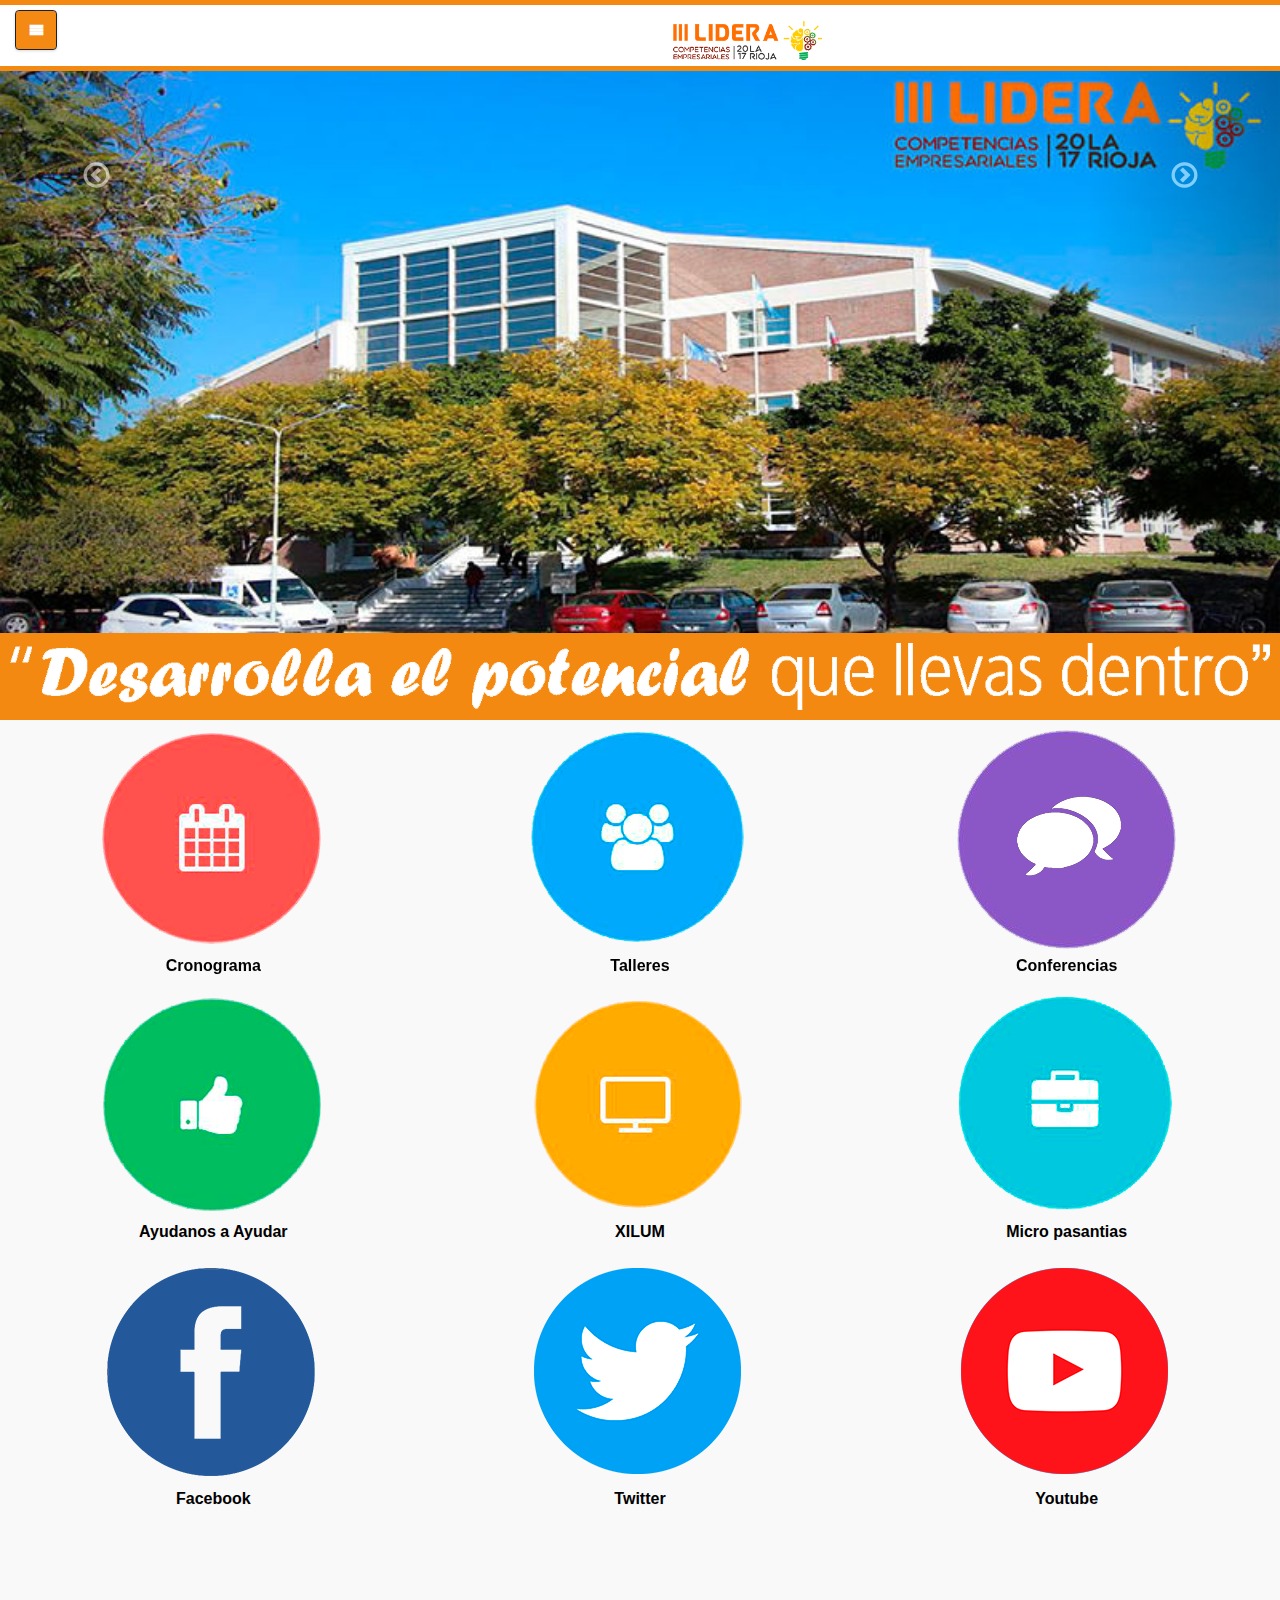
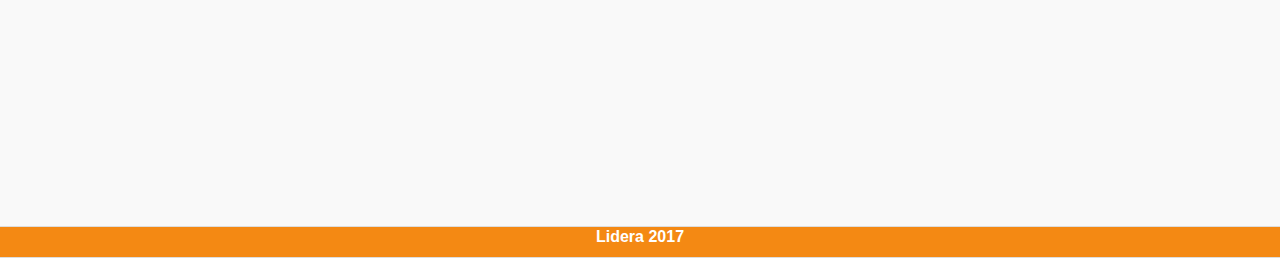
==== commit 3dfa802c: "sponsors" ====
--- a/index.html
+++ b/index.html
@@ -12,13 +12,149 @@
 <SCRIPT TYPE=text/javascript src=js/jquery-2.0.3.js></script>
 <SCRIPT TYPE=text/javascript src=js/bootstrap.min.js></script>
 <script type=text/javascript src=cordova.js></script>
-<script type=text/javascript src=js/startApp.js></script>
+<script type=text/javascript  src=plugins/org.apache.cordova.inappbrowser/www/inappbrowser.js></script>
 <script type=text/javascript src=js/main.js></script>
-<script>function twitter(){appAvailability.check("com.twitter.android",function(){window.open("https://twitter.com/lidera_","_system","location=yes")},function(){window.open("https://twitter.com/lidera_","_system","location=yes")})}function facebook(){alert("enro");appAvailability.check("com.facebook.katana",function(){window.open("https://www.facebook.com/LideraAArEII","_system","location=yes")},function(){window.open("https://www.facebook.com/LideraAArEII","_system","location=yes")})}</script>
+<script>function twitter(){appAvailability.check("com.twitter.android",function(){window.open("twitter://user?screen_name=lidera_","_system","location=yes")},function(){window.open("https://twitter.com/lidera_","_system","location=yes")})}function facebook(){appAvailability.check("com.facebook.katana",function(){window.open("fb://facebook.com/LideraAArEII/","_system","location=yes")},function(){window.open("https://www.facebook.com/LideraAArEII","_system","location=yes")})}</script>
 </head>
 <body onload=init()>
 <div data-role=page id=principal data-title=Principal>
 <div data-role=panel data-display=overlay data-position=left id=panel1 style=width:100%>
+<div data-role=header class=ui-b data-theme=b>
+<div class=col-xs-2>
+<a class=ui-btn-left href=#demo-links data-rel=close data-icon=delete data-role=button data-iconpos=notext></a>
+</div>
+<div class="col-xs-10 text-center">
+<img src=img/logo.png style=width:150px>
+</div>
+</div>
+<div class=clearfix></div>
+<div data-role=content>
+<ul data-role=listview style=margin:0px>
+<li> <a data-transition=flip href=#lidera><span class=icon-lidera></span> ¿Qué es LIDERA?</a></li>
+<li> <a href=#ubicacion data-transition=flip><span class=icon-ubicacion></span> ¿Dónde se realiza?</a></li>
+<li> <a href=#cronograma data-transition=flip><span class=icon-cronograma></span> Cronograma</a></li>
+<li> <a href=#xilum data-transition=flip><span class=icon-xilum></span> XILUM</a></li>
+<li> <a href=#talleres data-transition=flip> <span class=icon-talleres></span> Talleres</a></li>
+<li> <a href=#conferencias data-transition=flip> <span class=icon-conferencias></span> Conferencias</a></li>
+<li> <a href=#micro data-transition=flip><span class=icon-micro></span> Micropasantías</a></li>
+<li> <a href=#ayudanos data-transition=flip><span class=icon-ayudanos></span> Ayudanos a ayudar</a></li>
+<li> <a href=#novedades onclick=novedades() data-transition=flip><span class=icon-info></span> Novedades</a></li>
+<li> <a href=#contacto data-transition=flip><span class=icon-contacto></span> Contacto</a></li>
+<li> <a href=#sponsors data-transition=flip><span class=icon-coffe></span> Sponsors</a></li>
+</ul>
+</div>
+</div>
+<div data-role=header data-id=fijo data-position=fixed class=ui-b data-theme=b style="padding:5px 0 5px 0;border-top:5px #f48912 solid;border-bottom:5px #f48912 solid">
+<div class=col-xs-2>
+<a href=#panel1 id=butonham data-role=button data-theme=b><span class=icon-menu></span></a>
+</div>
+<div class="col-xs-10 text-center">
+<img src=img/logo.png style=width:150px>
+</div>
+</div>
+<div data-role=content class=ui-fondo data-theme=fondo>
+<div id=cargando class=cargando><img src=img/load.gif>
+<p>Cargando...</p>
+<p>Espere,por favor. </p>
+</div>
+<div class=clearfix></div>
+<div id=alerta_novedades style=display:none class="alert alert-info" role=alert> </div>
+<div class=carusel>
+<div id=myCarousel class="carousel slide" data-ride=carousel>
+<div class=carousel-inner role=listbox>
+<div class="item active">
+<img src="img/slider1.jpg"class=img-responsive>
+</div>
+<div class=item>
+<img src=img/slider2.jpg class=img-responsive>
+</div>
+<div class=item>
+<img src=img/slider3.jpg class=img-responsive>
+</div>
+
+</div>
+<a class="left carousel-control" href=https://getbootstrap.com/examples/carousel/#myCarousel role=button data-slide=prev>
+<span class=icon-left aria-hidden=true></span>
+<span class=sr-only>Previous</span>
+</a>
+<a class="right carousel-control" href=https://getbootstrap.com/examples/carousel/#myCarousel role=button data-slide=next>
+<span class=icon-right aria-hidden=true></span>
+<span class=sr-only>Next</span>
+</a>
+</div>
+</div>
+<div class=col-xs-12 style=background:#f48912;padding:10px>
+<img src=img/lema.png class=img-responsive>
+</div>
+<div class="opciones row">
+<div class=col-xs-4>
+<a href=#cronograma data-transition=flip>
+<img src=img/cronograma.png class=img-responsive>
+<p>Cronograma</p>
+</a>
+</div>
+<div class=col-xs-4>
+<a href=#talleres data-transition=flip>
+<img src=img/talleres.png class=img-responsive>
+<p>Talleres</p>
+</a>
+</div>
+<div class=col-xs-4>
+<a href=#conferencias data-transition=flip>
+<img src=img/conferencias.png class=img-responsive>
+<p>Conferencias</p>
+</a>
+</div>
+<div class=clearfix></div>
+<div class=col-xs-4>
+<a href=#ayudanos data-transition=flip>
+<img src=img/ayudanos.png class=img-responsive>
+<p>Ayudanos a Ayudar</p>
+</a>
+</div>
+<div class=col-xs-4>
+<a href=#xilum data-transition=flip>
+<img src=img/xilum.png class=img-responsive>
+<p>XILUM</p>
+</a>
+</div>
+<div class=col-xs-4>
+<a href=#micro data-transition=flip>
+<img src=img/micropasantia.png class=img-responsive>
+<p>Micro pasantias</p>
+</a>
+</div>
+<div class=clearfix></div>
+<div class=col-xs-4>
+<a href=# target=_system onclick=facebook()>
+<img src=img/facebook.png class=img-responsive>
+<p>Facebook</p>
+</a>
+</div>
+<div class=col-xs-4>
+<a href=# target=_system onclick=twitter()>
+<img src=img/twitter.png class=img-responsive>
+<p>Twitter</p>
+</a>
+</div>
+<div class=col-xs-4>
+<a href=https://www.youtube.com/channel/UC_zjEdri1-qP1BbM6rk8lFg onclick=cargarview() target=_system>
+<img src=img/youtube.png class=img-responsive>
+<p>Youtube</p>
+</a>
+</div>
+<div class=clearfix></div>
+<iframe src="https://www.google.com/maps/embed?pb=!1m18!1m12!1m3!1d3474.9622101764403!2d-66.87095928489923!3d-29.429900882110054!2m3!1f0!2f0!3f0!3m2!1i1024!2i768!4f13.1!3m3!1m2!1s0x9427dbd07b73eb6f%3A0xc0bfa00dd54479c5!2sUniversidad+Nacional+de+La+Rioja!5e0!3m2!1ses!2sar!4v1493386704868" width=100% height=300 frameborder=0 style=border:0 allowfullscreen></iframe>
+<div class=clearfix></div>
+
+</div>
+</div>
+<div data-role=footer>
+<p class=text-center>Lidera 2017</p>
+</div>
+</div>
+<div data-role=page id=lidera class=evento data-title=Lidera>
+<div data-role=panel data-display=overlay data-position=left id=panel20 style=width:100%>
 <div data-role=header class=ui-b data-theme=b>
 <div class=col-xs-2>
 <a class=ui-btn-left href=#demo-links data-rel=close data-icon=delete data-role=button data-iconpos=notext></a>
@@ -40,125 +176,32 @@
 <li> <a href=#ayudanos data-transition=flip><span class=icon-ayudanos></span> Ayudanos a ayudar</a></li>
 <li> <a href=#novedades onclick=novedades() data-transition=flip><span class=icon-info></span> Novedades</a></li>
 <li> <a href=#contacto data-transition=flip><span class=icon-contacto></span> Contacto</a></li>
+<li> <a href=#sponsors data-transition=flip><span class=icon-coffe></span> Sponsors</a></li>
 </ul>
 </div>
 </div>
 <div data-role=header data-id=fijo data-position=fixed class=ui-b data-theme=b style="padding:5px 0 5px 0;border-top:5px #f48912 solid;border-bottom:5px #f48912 solid">
 <div class=col-xs-2>
-<a href=#panel1 id=butonham data-role=button data-theme=b><span class=icon-menu></span></a>
-</div>
-<div class="col-xs-10 text-center">
-<img src=img/logo.png style=width:150px>
-</div>
-</div>
-<div data-role=content class=ui-fondo data-theme=fondo>
-<div id=cargando class=cargando><img src=img/load.gif>
-<p>Cargando...</p>
-<p>Espere,por favor. </p>
-</div>
-<div class=clearfix></div>
-<div id=alerta_novedades style=display:none class="alert alert-info" role=alert> </div>
-<div class=carusel>
-<div id=myCarousel class="carousel slide" data-ride=carousel>
-<div class=carousel-inner role=listbox>
-<div class="item active">
-<img src="img/slider1.jpg"class=img-responsive>
-</div>
-<div class=item>
-<img src=img/slider2.jpg class=img-responsive>
-</div>
-<div class=item>
-<img src=img/slider3.jpg class=img-responsive>
-</div>
-<div class=item>
-<img src=img/slider4.jpg class=img-responsive>
-</div>
-<div class=item>
-<img src=img/slider5.jpg class=img-responsive>
-</div>
-</div>
-<a class="left carousel-control" href=https://getbootstrap.com/examples/carousel/#myCarousel role=button data-slide=prev>
-<span class=icon-left aria-hidden=true></span>
-<span class=sr-only>Previous</span>
-</a>
-<a class="right carousel-control" href=https://getbootstrap.com/examples/carousel/#myCarousel role=button data-slide=next>
-<span class=icon-right aria-hidden=true></span>
-<span class=sr-only>Next</span>
-</a>
-</div>
-</div>
-<div class=col-xs-12 style=background:#f48912;padding:10px>
-<img src=img/lema.png class=img-responsive>
-</div>
-<div class="opciones row">
-<div class=col-xs-4>
-<a href=#cronograma data-transition=flip>
-<img src=img/cronograma.png class=img-responsive>
-<p>Cronograma</p>
-</a>
-</div>
-<div class=col-xs-4>
-<a href=#talleres data-transition=flip>
-<img src=img/talleres.png class=img-responsive>
-<p>Talleres</p>
-</a>
-</div>
-<div class=col-xs-4>
-<a href=#conferencias data-transition=flip>
-<img src=img/conferencias.png class=img-responsive>
-<p>Conferencias</p>
-</a>
-</div>
-<div class=clearfix></div>
-<div class=col-xs-4>
-<a href=#ayudanos data-transition=flip>
-<img src=img/ayudanos.png class=img-responsive>
-<p>Ayudanos a Ayudar</p>
-</a>
-</div>
-<div class=col-xs-4>
-<a href=#xilum data-transition=flip>
-<img src=img/xilum.png class=img-responsive>
-<p>XILUM</p>
-</a>
-</div>
-<div class=col-xs-4>
-<a href=#micro data-transition=flip>
-<img src=img/micropasantia.png class=img-responsive>
-<p>Micro pasantias</p>
-</a>
-</div>
-<div class=clearfix></div>
-<div class=col-xs-4>
-<a href=# target=_system onclick=facebook()>
-<img src=img/facebook.png class=img-responsive>
-<p>Facebook</p>
-</a>
-</div>
-<div class=col-xs-4>
-<a href=# target=_system onclick=twitter()>
-<img src=img/twitter.png class=img-responsive>
-<p>Twitter</p>
-</a>
-</div>
-<div class=col-xs-4>
-<a href=https://www.youtube.com/channel/UC_zjEdri1-qP1BbM6rk8lFg onclick=cargarview() target=_system>
-<img src=img/youtube.png class=img-responsive>
-<p>Youtube</p>
-</a>
-</div>
-<div class=clearfix></div>
-<iframe src="https://www.google.com/maps/embed?pb=!1m18!1m12!1m3!1d3474.9622101764403!2d-66.87095928489923!3d-29.429900882110054!2m3!1f0!2f0!3f0!3m2!1i1024!2i768!4f13.1!3m3!1m2!1s0x9427dbd07b73eb6f%3A0xc0bfa00dd54479c5!2sUniversidad+Nacional+de+La+Rioja!5e0!3m2!1ses!2sar!4v1493386704868" width=100% height=300 frameborder=0 style=border:0 allowfullscreen></iframe>
-<div class=clearfix></div>
-<img src=img/sponsor.png class=img-responsive>
-</div>
-</div>
-<div data-role=footer>
-<p class=text-center>Lidera 2017</p>
-</div>
-</div>
-<div data-role=page id=lidera class=evento data-title=Lidera>
-<div data-role=panel data-display=overlay data-position=left id=panel20 style=width:100%>
+<a href=#panel20 id=butonham data-role=button data-theme=b><span class=icon-menu></span></a>
+</div>
+<div class="col-xs-8 text-center">
+<img src=img/logo.png style=width:150px>
+</div>
+<div class=col-xs-2 style=padding:0px>
+<a href=#principal data-role=button data-iconpos=notext style=" float: right;   margin: 0px 20px !important;"><span class=icon-back></span></a>
+</div>
+</div>
+<div data-role=content class=ui-fondo data-theme=fondo>
+<h3>¿Qué es Lidera?</h3>
+<p>En la Primera edición del evento, la delegación de Santa Fé planteó que “Hay que considerar de vital importancia la construcción de un profesional versátil, que se adapte con facilidad a los cambios que les plantee su entorno, desde un aspecto laboral y personal…” Creemos que Lidera persigue ese planteo al ser un evento donde existe un intercambio de ideas muy interesante entre asistentes de distintas partes del país y de distintas carreras; donde los conocimientos adquiridos en los largos años de estudios se ponen en práctica; donde el ámbito académico se pone en contacto directo con el ámbito empresarial; donde empezar a actuar como futuros profesionales deja de ser una idea para convertirse en realidad y donde las nuevas experiencias permiten convertirnos en estudiantes cada vez más comprometidos en la búsqueda de nuevas oportunidades.</p>
+<div class=clearfix></div>
+</div>
+<div data-role=footer>
+<p class=text-center>Lidera 2017</p>
+</div>
+</div>
+<div data-role=page id=ubicacion class=evento data-title>
+<div data-role=panel data-display=overlay data-position=left id=panel21 style=width:100%>
 <div data-role=header class=ui-b data-theme=b>
 <div class=col-xs-2>
 <a class=ui-btn-left href=#demo-links data-rel=close data-icon=delete data-role=button data-iconpos=notext></a>
@@ -180,31 +223,37 @@
 <li> <a href=#ayudanos data-transition=flip><span class=icon-ayudanos></span> Ayudanos a ayudar</a></li>
 <li> <a href=#novedades onclick=novedades() data-transition=flip><span class=icon-info></span> Novedades</a></li>
 <li> <a href=#contacto data-transition=flip><span class=icon-contacto></span> Contacto</a></li>
+<li> <a href=#sponsors data-transition=flip><span class=icon-coffe></span> Sponsors</a></li>
 </ul>
 </div>
 </div>
 <div data-role=header data-id=fijo data-position=fixed class=ui-b data-theme=b style="padding:5px 0 5px 0;border-top:5px #f48912 solid;border-bottom:5px #f48912 solid">
 <div class=col-xs-2>
-<a href=#panel20 id=butonham data-role=button data-theme=b><span class=icon-menu></span></a>
+<a href=#panel21 id=butonham data-role=button data-theme=b><span class=icon-menu></span></a>
 </div>
 <div class="col-xs-8 text-center">
 <img src=img/logo.png style=width:150px>
 </div>
 <div class=col-xs-2 style=padding:0px>
-<a href=#principal data-role=button data-iconpos=notext><span class=icon-back></span></a>
-</div>
-</div>
-<div data-role=content class=ui-fondo data-theme=fondo>
-<h3>¿Qué es Lidera?</h3>
-<p>En la Primera edición del evento, la delegación de Santa Fé planteó que “Hay que considerar de vital importancia la construcción de un profesional versátil, que se adapte con facilidad a los cambios que les plantee su entorno, desde un aspecto laboral y personal…” Creemos que Lidera persigue ese planteo al ser un evento donde existe un intercambio de ideas muy interesante entre asistentes de distintas partes del país y de distintas carreras; donde los conocimientos adquiridos en los largos años de estudios se ponen en práctica; donde el ámbito académico se pone en contacto directo con el ámbito empresarial; donde empezar a actuar como futuros profesionales deja de ser una idea para convertirse en realidad y donde las nuevas experiencias permiten convertirnos en estudiantes cada vez más comprometidos en la búsqueda de nuevas oportunidades.</p>
-<div class=clearfix></div>
-</div>
-<div data-role=footer>
-<p class=text-center>Lidera 2017</p>
-</div>
-</div>
-<div data-role=page id=ubicacion class=evento data-title>
-<div data-role=panel data-display=overlay data-position=left id=panel21 style=width:100%>
+<a href=#principal data-role=button data-iconpos=notext style=" float: right;   margin: 0px 20px !important;"><span class=icon-back></span></a>
+</div>
+</div>
+<div data-role=content class=ui-fondo data-theme=fondo>
+<h3>¿Dónde se realiza?</h3>
+<p>Se propone realizar la tercera edición del LIDERA Competencias Empresariales en la ciudad capital de La Rioja, los días Jueves 25, Viernes 26 y Sábado 27 de Mayo del 2017 bajo el lema "Desarrolla el potencial que llevas dentro".</p>
+<p>El mismo se llevará a cabo en la Universidad Nacional de La Rioja y está previsto para recibir a 300 asistentes los cuales podrán disfrutar de actividades integradoras, trabajo en equipo y conformar grupos interdisciplinarios, fomentando el compromiso social que debemos asumir como futuros profesionales. </p>
+<p>Ampliar y reforzar los conocimientos académicos de un modo dinámico, es algo que queremos dejar plasmado en cada uno de los asistentes y que sea puesto en práctica para un mejor desarrollo personal.</p>
+<p>La ciudad de constante crecimiento está influenciada por las corrientes migratorias, posee una diversidad productiva entre las que se destaca la industria textil, olivícola, del cuero y sus manufacturas, también fábricas de artículos de diversos rubros. Creemos que esto puede ser un potencial muy aprovechado y usados como recurso complementario para la organización de LIDERA.</p>
+<p>Geográficamente, estamos situados en la región de nuevo cuyo, la cual nos brinda la posibilidad de tener fácil acceso y corta distancia con delegaciones pequeñas y grandes, brindando así oportunidades de carácter federal a todos los asistentes. </p>
+<p>El evento se realizará en las instalaciones de la Universidad Nacional de La Rioja, edificio de esbelta construcción lo cual puede ser clave para el esparcimiento de los asistentes y brindar el confort que deseamos transmitir.</p>
+<div class=clearfix></div>
+</div>
+<div data-role=footer>
+<p class=text-center>Lidera 2017</p>
+</div>
+</div>
+<div data-role=page id=cronograma class=evento data-title=Cronograma>
+<div data-role=panel data-display=overlay data-position=left id=panel2 style=width:100%>
 <div data-role=header class=ui-b data-theme=b>
 <div class=col-xs-2>
 <a class=ui-btn-left href=#demo-links data-rel=close data-icon=delete data-role=button data-iconpos=notext></a>
@@ -226,36 +275,243 @@
 <li> <a href=#ayudanos data-transition=flip><span class=icon-ayudanos></span> Ayudanos a ayudar</a></li>
 <li> <a href=#novedades onclick=novedades() data-transition=flip><span class=icon-info></span> Novedades</a></li>
 <li> <a href=#contacto data-transition=flip><span class=icon-contacto></span> Contacto</a></li>
+<li> <a href=#sponsors data-transition=flip><span class=icon-coffe></span> Sponsors</a></li>
 </ul>
 </div>
 </div>
 <div data-role=header data-id=fijo data-position=fixed class=ui-b data-theme=b style="padding:5px 0 5px 0;border-top:5px #f48912 solid;border-bottom:5px #f48912 solid">
 <div class=col-xs-2>
-<a href=#panel21 id=butonham data-role=button data-theme=b><span class=icon-menu></span></a>
+<a href=#panel2 id=butonham data-role=button data-theme=b><span class=icon-menu></span></a>
 </div>
 <div class="col-xs-8 text-center">
 <img src=img/logo.png style=width:150px>
 </div>
 <div class=col-xs-2 style=padding:0px>
-<a href=#principal data-role=button data-iconpos=notext><span class=icon-back></span></a>
-</div>
-</div>
-<div data-role=content class=ui-fondo data-theme=fondo>
-<h3>¿Dónde se realiza?</h3>
-<p>Se propone realizar la tercera edición del LIDERA Competencias Empresariales en la ciudad capital de La Rioja, los días Jueves 25, Viernes 26 y Sábado 27 de Mayo del 2017 bajo el lema "Desarrolla el potencial que llevas dentro".</p>
-<p>El mismo se llevará a cabo en la Universidad Nacional de La Rioja y está previsto para recibir a 300 asistentes los cuales podrán disfrutar de actividades integradoras, trabajo en equipo y conformar grupos interdisciplinarios, fomentando el compromiso social que debemos asumir como futuros profesionales. </p>
-<p>Ampliar y reforzar los conocimientos académicos de un modo dinámico, es algo que queremos dejar plasmado en cada uno de los asistentes y que sea puesto en práctica para un mejor desarrollo personal.</p>
-<p>La ciudad de constante crecimiento está influenciada por las corrientes migratorias, posee una diversidad productiva entre las que se destaca la industria textil, olivícola, del cuero y sus manufacturas, también fábricas de artículos de diversos rubros. Creemos que esto puede ser un potencial muy aprovechado y usados como recurso complementario para la organización de LIDERA.</p>
-<p>Geográficamente, estamos situados en la región de nuevo cuyo, la cual nos brinda la posibilidad de tener fácil acceso y corta distancia con delegaciones pequeñas y grandes, brindando así oportunidades de carácter federal a todos los asistentes. </p>
-<p>El evento se realizará en las instalaciones de la Universidad Nacional de La Rioja, edificio de esbelta construcción lo cual puede ser clave para el esparcimiento de los asistentes y brindar el confort que deseamos transmitir.</p>
-<div class=clearfix></div>
-</div>
-<div data-role=footer>
-<p class=text-center>Lidera 2017</p>
-</div>
-</div>
-<div data-role=page id=cronograma data-title=Cronograma>
-<div data-role=panel data-display=overlay data-position=left id=panel2 style=width:100%>
+<a href=#principal data-role=button data-iconpos=notext style=" float: right;   margin: 0px 20px !important;"><span class=icon-back></span></a>
+</div>
+</div>
+<div data-role=content class=ui-fondo data-theme=fondo>
+<a href=#cronograma class=scroll><span class=icon-up></span></a>
+<h3>Cronograma</h3>
+<div class="panel-group" id="accordion" role="tablist" aria-multiselectable="true">
+<div class="panel panel-default">
+<div class="panel-heading" role="tab" id="headingOne">
+<h4 class="panel-title">
+<a role="button" data-toggle="collapse" data-parent="#accordion" href="#collapseOne" aria-expanded="false" aria-controls="collapseOne">
+JUEVES 25 </a>
+</h4>
+</div>
+<div id="collapseOne" class="panel-collapse collapse in" role="tabpanel" aria-labelledby="headingOne">
+<div class="panel-body">
+<table class="table table-condensed">
+<tbody>
+<tr>
+<td class="col-lg-2"> De 8 a 12</td>
+<td class="col-lg-10"><strong>Acreditación </strong> </td>
+</tr>
+<tr>
+<td class="col-lg-2"> De 12 a 13</td>
+<td class="col-lg-10"> <p>Almuerzo Libre</p> </td>
+</tr>
+<tr>
+<td class="col-lg-2">De 13 a 14</td>
+<td class="col-lg-10"> <p>Tiempo Libre</p> </td>
+</tr>
+<tr>
+<td class="col-lg-2">De 14 a 15</td>
+<td class="col-lg-10"> <strong>Conferencia Profesional</strong> </td>
+</tr>
+<tr>
+<td class="col-lg-2">De 15 a 15:30</td>
+<td class="col-lg-10"> <p>Tiempo de re-acomodación de asistentes</p> </td>
+</tr>
+<tr>
+<td class="col-lg-2">De 15:30 a 16:30</td>
+<td class="col-lg-5"> <strong>Actividades de integración / Talleres XILUM</strong> </td>
+</tr>
+<tr>
+<td class="col-lg-2">De 16:30 a 17</td>
+<td class="col-lg-10"> <p>Tiempo de re-acomodación de asistentes</p> </td>
+</tr>
+<tr>
+<td class="col-lg-2">De 17 a 18</td>
+<td class="col-lg-5"> <strong> Talleres XILUM / Actividades de integración </strong> </td>
+</tr>
+<tr>
+<td class="col-lg-2">De 18 a 19</td>
+<td class="col-lg-10"> <p>Cofee Break</p> </td>
+</tr>
+<tr>
+<td class="col-lg-2">De 19 a 20</td>
+<td class="col-lg-5"> <strong> Acto de Apertura</strong> </td>
+</tr>
+<tr>
+<td class="col-lg-2">De 20 a 21:30</td>
+<td class="col-lg-5"> <strong> Conferencia Magistral</strong> </td>
+</tr>
+<tr>
+<td class="col-lg-2">De 21:30 a 23</td>
+<td class="col-lg-10"> <p>Tiempo Libre</p> </td>
+</tr><tr>
+<td class="col-lg-2">De 23 a 00:30</td>
+<td class="col-lg-10"> <p>Fiesta de Bienvenida</p> </td>
+</tr>
+</tbody>
+</table>
+</div>
+</div>
+</div>
+<div class="panel panel-primary">
+<div class="panel-heading" role="tab" id="headingTwo">
+<h4 class="panel-title">
+<a class="collapsed" role="button" data-toggle="collapse" data-parent="#accordion" href="#collapseTwo" aria-expanded="false" aria-controls="collapseTwo">
+VIERNES 26
+</a>
+</h4>
+</div>
+<div id="collapseTwo" class="panel-collapse collapse in" role="tabpanel" aria-labelledby="headingTwo">
+<div class="panel-body">
+<table class="table table-condensed">
+<tbody>
+<tr>
+<td class="col-lg-2"> De 8 a 12</td>
+<td class="col-lg-10"><strong>Micropasantias </strong> </td>
+</tr>
+<tr>
+<td class="col-lg-2"> De 12 a 13</td>
+<td class="col-lg-10"> <p>Almuerzo Micropasantias</p> </td>
+</tr>
+<tr>
+<td class="col-lg-2">De 13 a 14</td>
+<td class="col-lg-10"> <p>Tiempo Libre</p> </td>
+</tr>
+<tr>
+<td class="col-lg-2">De 14 a 14:30</td>
+<td class="col-lg-10"> <strong>Acto de Apertura</strong> </td>
+</tr>
+<tr>
+<td class="col-lg-2">De 14:30 a 15</td>
+<td class="col-lg-10"> <strong>Taller de CEO</strong> </td>
+</tr>
+<tr>
+<td class="col-lg-2">De 15 a 15:30</td>
+<td class="col-lg-10"> <p>Tiempo de re-acomodación de asistentes</p> </td>
+</tr>
+<tr>
+<td class="col-lg-2">De 15:30 a 16:30</td>
+<td class="col-lg-5"> <strong>1º ETAPA DE CEO</strong> </td>
+</tr>
+<tr>
+<td class="col-lg-2">De 16:30 a 17:30</td>
+<td class="col-lg-10"> <strong>2º ETAPA DE CEO</strong> </td>
+</tr>
+<tr>
+<td class="col-lg-2">De 17:30 a 18</td>
+<td class="col-lg-5"> <strong> 3º ETAPA DE CEO </strong> </td>
+</tr>
+<tr>
+<td class="col-lg-2">De 18 a 18:30</td>
+<td class="col-lg-5"> <strong> 4º ETAPA DE CEO </strong> </td>
+</tr>
+<tr>
+<td class="col-lg-2">De 18:30 a 19:30</td>
+<td class="col-lg-10"> <p>Cofee Break</p> </td>
+</tr>
+<tr>
+<td class="col-lg-2">De 19 a 20</td>
+<td class="col-lg-5"> <strong> Pesentación Semeii- CAEII</strong> </td>
+</tr>
+<tr>
+<td class="col-lg-2">De 21:30 a 23</td>
+<td class="col-lg-10"> <p>Tiempo Libre</p> </td>
+</tr><tr>
+<td class="col-lg-2">De 23 a 00:30</td>
+<td class="col-lg-10"> <p>Fiesta </p> </td>
+</tr>
+</tbody>
+</table>
+</div>
+</div>
+</div>
+<div class="panel-group" id="accordion" role="tablist" aria-multiselectable="false">
+<div class="panel panel-default">
+<div class="panel-heading" role="tab" id="headingThree">
+<h4 class="panel-title">
+<a role="button" data-toggle="collapse" data-parent="#accordion" href="#collapseThree" aria-expanded="false" aria-controls="collapseThree">
+SÁBADO 27 </a>
+</h4>
+</div>
+<div id="collapseThree" class="panel-collapse collapse in" role="tabpanel" aria-labelledby="headingThree">
+<div class="panel-body">
+<table class="table table-condensed">
+<tbody>
+<tr>
+<td class="col-lg-2"> De 9:30 a 12</td>
+<td class="col-lg-10"><strong>Actividad Social </strong> </td>
+</tr>
+<tr>
+<td class="col-lg-2"> De 12 a 13</td>
+<td class="col-lg-10"> <p>Almuerzo Libre</p> </td>
+</tr>
+<tr>
+<td class="col-lg-2">De 13 a 14</td>
+<td class="col-lg-10"> <p>Tiempo Libre</p> </td>
+</tr>
+<tr>
+<td class="col-lg-2">De 14 a 14:30</td>
+<td class="col-lg-10"> <strong>5º ETAPA CEO</strong> </td>
+</tr>
+<tr>
+<td class="col-lg-2">De 14:30 a 15</td>
+<td class="col-lg-10"> <strong>6º ETAPA CEO</strong> </td>
+</tr>
+<tr>
+<td class="col-lg-2">De 15 a 15:30</td>
+<td class="col-lg-10"> <p>Break</p> </td>
+</tr>
+<tr>
+<td class="col-lg-2">De 15:30 a 17</td>
+<td class="col-lg-5"> <strong> Muerte Súbita </strong> </td>
+</tr>
+<tr>
+<td class="col-lg-2">De 17 a 18</td>
+<td class="col-lg-10"> <p>Cofee Break</p> </td>
+</tr>
+<tr>
+<td class="col-lg-2">De 18 a 19:30</td>
+<td class="col-lg-5"> <strong> Conferencia Magistral</strong> </td>
+</tr>
+<tr>
+<td class="col-lg-2">De 19:30 a 21:30</td>
+<td class="col-lg-10"> <strong> Acto de cierre</strong> </td>
+</tr>
+<tr>
+<td class="col-lg-2">De 21:30 a 23</td>
+<td class="col-lg-10"> <strong> Tiempo Libre</strong> </td>
+</tr>
+<tr>
+<td class="col-lg-2">De 23 a 00:30</td>
+<td class="col-lg-10"> <p>Cena de gala</p> </td>
+</tr>
+</tbody>
+</table>
+</div>
+</div>
+								
+</div>
+</div>
+
+
+
+<div class=clearfix></div>
+</div>
+</div>
+<div data-role=footer>
+<p class=text-center>Lidera 2017</p>
+</div>
+</div>
+<div data-role=page id=talleres class=evento data-title=Talleres>
+<div data-role=panel data-display=overlay data-position=left id=panel3 style=width:100%>
 <div data-role=header class=ui-b data-theme=b>
 <div class=col-xs-2>
 <a class=ui-btn-left href=#demo-links data-rel=close data-icon=delete data-role=button data-iconpos=notext></a>
@@ -277,29 +533,127 @@
 <li> <a href=#ayudanos data-transition=flip><span class=icon-ayudanos></span> Ayudanos a ayudar</a></li>
 <li> <a href=#novedades onclick=novedades() data-transition=flip><span class=icon-info></span> Novedades</a></li>
 <li> <a href=#contacto data-transition=flip><span class=icon-contacto></span> Contacto</a></li>
+<li> <a href=#sponsors data-transition=flip><span class=icon-coffe></span> Sponsors</a></li>
 </ul>
 </div>
 </div>
 <div data-role=header data-id=fijo data-position=fixed class=ui-b data-theme=b style="padding:5px 0 5px 0;border-top:5px #f48912 solid;border-bottom:5px #f48912 solid">
 <div class=col-xs-2>
-<a href=#panel2 id=butonham data-role=button data-theme=b><span class=icon-menu></span></a>
+<a href=#panel3 id=butonham data-role=button data-theme=b><span class=icon-menu></span></a>
 </div>
 <div class="col-xs-8 text-center">
 <img src=img/logo.png style=width:150px>
 </div>
 <div class=col-xs-2 style=padding:0px>
-<a href=#principal data-role=button data-iconpos=notext><span class=icon-back></span></a>
-</div>
-</div>
-<div data-role=content class=ui-fondo data-theme=fondo>
-<img src=img/evento/cronograma.jpg class=img-responsive style=width:100%>
-<div class=clearfix></div>
-</div>
-<div data-role=footer>
-<p class=text-center>Lidera 2017</p>
-</div>
-</div>
-<div data-role=page id=talleres class=evento data-title=Talleres>
+<a href=#principal data-role=button data-iconpos=notext style=" float: right;   margin: 0px 20px !important;"><span class=icon-back></span></a>
+</div>
+</div>
+<div data-role=content class=ui-fondo data-theme=fondo>
+<h3>Talleres</h3>
+<div class=text-center><img src=img/evento/talleres.jpg class=img-responsive></div>
+<ul data-role=listview data-inset=true>
+<li><a href=#taller1>Economía amigable</a></li>
+<li><a href=#taller2>Investigación & Desarrollo y Producción </a></li>
+<li><a href=#taller3>Marketing y Publicidad</a></li>
+<li><a href=#taller4>Interpretación de noticias</a></li>
+<li><a href=#taller5>Trabajo en equipo</a></li>
+</ul>
+</div>
+<div data-role=footer>
+<p class=text-center>Lidera 2017</p>
+</div>
+</div>
+<div data-role=page id=taller1 class=evento data-title=Talleres>
+<div data-role=header data-id=fijo data-position=fixed class=ui-b data-theme=b style="padding:5px 0 5px 0;border-top:5px #f48912 solid;border-bottom:5px #f48912 solid">
+<div class="col-xs-10 text-center">
+<img src=img/logo.png style=width:150px>
+</div>
+<div class=col-xs-2 style=padding:0px>
+<a href=#talleres data-role=button data-iconpos=notext style=" float: right;   margin: 0px 20px !important;" ><span class=icon-back></span></a>
+</div>
+</div>
+<div data-role=content class=ui-fondo data-theme=fondo>
+<h3>ECONOMIA AMIGABLE</h3>
+<p>La primera decisión que deberán tomar como gerentes de su empresa será establecer el precio de sus productos. Con el precio comparamos qué es lo que el consumidor desea (la demanda) con nuestros planes de producción (la oferta); es el factor más importante para determinar cuánta ganancia pueden obtener. Ustedes desearán vender la mayor cantidad posible al precio más alto posible y con el mínimo costo posible. La ganancia que su empresa coseche dependerá tanto de las decisiones suyas como CEOs como de los precios y estrategias del resto de las empresas. </p>
+</div>
+<div data-role=footer>
+<p class=text-center>Lidera 2017</p>
+</div>
+</div>
+<div data-role=page id=taller2 class=evento data-title=Talleres>
+<div data-role=header data-id=fijo data-position=fixed class=ui-b data-theme=b style="padding:5px 0 5px 0;border-top:5px #f48912 solid;border-bottom:5px #f48912 solid">
+<div class="col-xs-10 text-center">
+<img src=img/logo.png style=width:150px>
+</div>
+<div class=col-xs-2 style=padding:0px>
+<a href=#talleres data-role=button data-iconpos=notext style=" float: right;   margin: 0px 20px !important;"><span class=icon-back></span></a>
+</div>
+</div>
+<div data-role=content class=ui-fondo data-theme=fondo>
+<h3>Investigación & Desarrollo y Producción</h3>
+<p> Los recursos son destinados a estudios de mercado, análisis de los consumidores para conocer los gustos, aspiraciones y deseos de las personas que se encuentran en el target de nuestra empresa y nuestros productos. Como CEOs, deberán manejar la variable I&D con mucha precisión y siempre en el marco de un plan de acción que sea compatible con las decisiones que tomaron. </p>
+<p> La decisión de optar por un nivel de producción es muy importante en la vida real y por eso también en la simulación CEO-Virtual; a menor producción, el costo unitario es más alto. A medida que el total de la producción aumenta, el costo unitario va descendiendo hasta alcanzar su mínimo óptimo, que se encuentra cuando se utiliza el 80% de la capacidad productiva. </p>
+</div>
+<div data-role=footer>
+<p class=text-center>Lidera 2017</p>
+</div>
+</div>
+<div data-role=page id=taller3 class=evento data-title=Talleres>
+<div data-role=header data-id=fijo data-position=fixed class=ui-b data-theme=b style="padding:5px 0 5px 0;border-top:5px #f48912 solid;border-bottom:5px #f48912 solid">
+<div class="col-xs-10 text-center">
+<img src=img/logo.png style=width:150px>
+</div>
+<div class=col-xs-2 style=padding:0px>
+<a href=#talleres data-role=button data-iconpos=notext style=" float: right;   margin: 0px 20px !important;"><span class=icon-back></span></a>
+</div>
+</div>
+<div data-role=content class=ui-fondo data-theme=fondo>
+<h3>Marketing y Publicidad</h3>
+<p>¿Ganaremos más dinero por el efecto positivo del marketing, o saldremos perdiendo por el incremento de los costos totales en nuestra producción?</p>
+<p> CEO-Virtual reproduce este fenómeno generando órdenes de compra en función del dinero que gastó en campañas publicitarias el conjunto de las empresas competidoras como un todo.</p>
+<p> Los recursos que gasten en Marketing deben estar relacionados con las decisiones de precio y producción de la empresa.</p>
+</div>
+<div data-role=footer>
+<p class=text-center>Lidera 2017</p>
+</div>
+</div>
+<div data-role=page id=taller4 class=evento data-title=Talleres>
+<div data-role=header data-id=fijo data-position=fixed class=ui-b data-theme=b style="padding:5px 0 5px 0;border-top:5px #f48912 solid;border-bottom:5px #f48912 solid">
+<div class="col-xs-10 text-center">
+<img src=img/logo.png style=width:150px>
+</div>
+<div class=col-xs-2 style=padding:0px>
+<a href=#talleres data-role=button data-iconpos=notext style=" float: right;   margin: 0px 20px !important;"><span class=icon-back></span></a>
+</div>
+</div>
+<div data-role=content class=ui-fondo data-theme=fondo>
+<h3>Interpretación de noticias</h3>
+<p> Los CEOs cuentan con mucha información disponible para ser precisos en la conducción de la compañía y desplazarse al compás del mercado.</p>
+<p> Una fuente clave de esa información es la que proviene del periódico económico "El Virtual", en else anticipan los movimientos del Banco Central y el Gobierno Nacional sobre las variables claves de la economía que afectan al mercado y a nuestra empresa.</p>
+<p> Siempre es bueno estar informados, porque eso nos permitirá al menos identificar cómo se está configurando el marco económico donde se mueve nuestra empresa.</p>
+</div>
+<div data-role=footer>
+<p class=text-center>Lidera 2017</p>
+</div>
+</div>
+<div data-role=page id=taller5 class=evento data-title=Talleres>
+<div data-role=header data-id=fijo data-position=fixed class=ui-b data-theme=b style="padding:5px 0 5px 0;border-top:5px #f48912 solid;border-bottom:5px #f48912 solid">
+<div class="col-xs-10 text-center">
+<img src=img/logo.png style=width:150px>
+</div>
+<div class=col-xs-2 style=padding:0px>
+<a href=#talleres data-role=button data-iconpos=notext style=" float: right;   margin: 0px 20px !important;"><span class=icon-back></span></a>
+</div>
+</div>
+<div data-role=content class=ui-fondo data-theme=fondo>
+<h3>Trabajo en equipo</h3>
+<p> Cuando se trabaja en equipo, los esfuerzos de los miembros se potencian, disminuyendo el tiempo de acción y aumentando la eficacia de los resultados, sumando talentos individuales para que exploten positivamente a favor de la misión del grupo. Esta forma de trabajar, en la que todos los participantes son responsables de las metas.“Dos cabezas piensan mejor que una”.</p>
+</div>
+<div data-role=footer>
+<p class=text-center>Lidera 2017</p>
+</div>
+</div>
+<div data-role=page id=conferencias class=evento data-title=Conferencia>
 <div data-role=panel data-display=overlay data-position=left id=panel3 style=width:100%>
 <div data-role=header class=ui-b data-theme=b>
 <div class=col-xs-2>
@@ -322,6 +676,7 @@
 <li> <a href=#ayudanos data-transition=flip><span class=icon-ayudanos></span> Ayudanos a ayudar</a></li>
 <li> <a href=#novedades onclick=novedades() data-transition=flip><span class=icon-info></span> Novedades</a></li>
 <li> <a href=#contacto data-transition=flip><span class=icon-contacto></span> Contacto</a></li>
+<li> <a href=#sponsors data-transition=flip><span class=icon-coffe></span> Sponsors</a></li>
 </ul>
 </div>
 </div>
@@ -333,116 +688,131 @@
 <img src=img/logo.png style=width:150px>
 </div>
 <div class=col-xs-2 style=padding:0px>
-<a href=#principal data-role=button data-iconpos=notext><span class=icon-back></span></a>
-</div>
-</div>
-<div data-role=content class=ui-fondo data-theme=fondo>
-<h3>Talleres</h3>
-<img src=img/evento/talleres.jpg class=img-responsive>
-<ul data-role=listview data-inset=true>
-<li><a href=#taller1>Economía amigable</a></li>
-<li><a href=#taller2>Investigación & Desarrollo y Producción </a></li>
-<li><a href=#taller3>Marketing y Publicidad</a></li>
-<li><a href=#taller4>Interpretación de noticias</a></li>
-<li><a href=#taller5>Trabajo en equipo</a></li>
-</ul>
-</div>
-<div data-role=footer>
-<p class=text-center>Lidera 2017</p>
-</div>
-</div>
-<div data-role=page id=taller1 class=evento data-title=Talleres>
-<div data-role=header data-id=fijo data-position=fixed class=ui-b data-theme=b style="padding:5px 0 5px 0;border-top:5px #f48912 solid;border-bottom:5px #f48912 solid">
-<div class="col-xs-10 text-center">
-<img src=img/logo.png style=width:150px>
-</div>
-<div class=col-xs-2 style=padding:0px>
-<a href=#talleres data-role=button data-iconpos=notext><span class=icon-back></span></a>
-</div>
-</div>
-<div data-role=content class=ui-fondo data-theme=fondo>
-<h3>ECONOMIA AMIGABLE</h3>
-<p>La primera decisión que deberán tomar como gerentes de su empresa será establecer el precio de sus productos. Con el precio comparamos qué es lo que el consumidor desea (la demanda) con nuestros planes de producción (la oferta); es el factor más importante para determinar cuánta ganancia pueden obtener. Ustedes desearán vender la mayor cantidad posible al precio más alto posible y con el mínimo costo posible. La ganancia que su empresa coseche dependerá tanto de las decisiones suyas como CEOs como de los precios y estrategias del resto de las empresas. </p>
-</div>
-<div data-role=footer>
-<p class=text-center>Lidera 2017</p>
-</div>
-</div>
-<div data-role=page id=taller2 class=evento data-title=Talleres>
-<div data-role=header data-id=fijo data-position=fixed class=ui-b data-theme=b style="padding:5px 0 5px 0;border-top:5px #f48912 solid;border-bottom:5px #f48912 solid">
-<div class="col-xs-10 text-center">
-<img src=img/logo.png style=width:150px>
-</div>
-<div class=col-xs-2 style=padding:0px>
-<a href=#talleres data-role=button data-iconpos=notext><span class=icon-back></span></a>
-</div>
-</div>
-<div data-role=content class=ui-fondo data-theme=fondo>
-<h3>Investigación & Desarrollo y Producción</h3>
-<p> Los recursos son destinados a estudios de mercado, análisis de los consumidores para conocer los gustos, aspiraciones y deseos de las personas que se encuentran en el target de nuestra empresa y nuestros productos. Como CEOs, deberán manejar la variable I&D con mucha precisión y siempre en el marco de un plan de acción que sea compatible con las decisiones que tomaron. </p>
-<p> La decisión de optar por un nivel de producción es muy importante en la vida real y por eso también en la simulación CEO-Virtual; a menor producción, el costo unitario es más alto. A medida que el total de la producción aumenta, el costo unitario va descendiendo hasta alcanzar su mínimo óptimo, que se encuentra cuando se utiliza el 80% de la capacidad productiva. </p>
-</div>
-<div data-role=footer>
-<p class=text-center>Lidera 2017</p>
-</div>
-</div>
-<div data-role=page id=taller3 class=evento data-title=Talleres>
-<div data-role=header data-id=fijo data-position=fixed class=ui-b data-theme=b style="padding:5px 0 5px 0;border-top:5px #f48912 solid;border-bottom:5px #f48912 solid">
-<div class="col-xs-10 text-center">
-<img src=img/logo.png style=width:150px>
-</div>
-<div class=col-xs-2 style=padding:0px>
-<a href=#talleres data-role=button data-iconpos=notext><span class=icon-back></span></a>
-</div>
-</div>
-<div data-role=content class=ui-fondo data-theme=fondo>
-<h3>Marketing y Publicidad</h3>
-<p>¿Ganaremos más dinero por el efecto positivo del marketing, o saldremos perdiendo por el incremento de los costos totales en nuestra producción?</p>
-<p> CEO-Virtual reproduce este fenómeno generando órdenes de compra en función del dinero que gastó en campañas publicitarias el conjunto de las empresas competidoras como un todo.</p>
-<p> Los recursos que gasten en Marketing deben estar relacionados con las decisiones de precio y producción de la empresa.</p>
-</div>
-<div data-role=footer>
-<p class=text-center>Lidera 2017</p>
-</div>
-</div>
-<div data-role=page id=taller4 class=evento data-title=Talleres>
-<div data-role=header data-id=fijo data-position=fixed class=ui-b data-theme=b style="padding:5px 0 5px 0;border-top:5px #f48912 solid;border-bottom:5px #f48912 solid">
-<div class="col-xs-10 text-center">
-<img src=img/logo.png style=width:150px>
-</div>
-<div class=col-xs-2 style=padding:0px>
-<a href=#talleres data-role=button data-iconpos=notext><span class=icon-back></span></a>
-</div>
-</div>
-<div data-role=content class=ui-fondo data-theme=fondo>
-<h3>Interpretación de noticias</h3>
-<p> Los CEOs cuentan con mucha información disponible para ser precisos en la conducción de la compañía y desplazarse al compás del mercado.</p>
-<p> Una fuente clave de esa información es la que proviene del periódico económico "El Virtual", en else anticipan los movimientos del Banco Central y el Gobierno Nacional sobre las variables claves de la economía que afectan al mercado y a nuestra empresa.</p>
-<p> Siempre es bueno estar informados, porque eso nos permitirá al menos identificar cómo se está configurando el marco económico donde se mueve nuestra empresa.</p>
-</div>
-<div data-role=footer>
-<p class=text-center>Lidera 2017</p>
-</div>
-</div>
-<div data-role=page id=taller5 class=evento data-title=Talleres>
-<div data-role=header data-id=fijo data-position=fixed class=ui-b data-theme=b style="padding:5px 0 5px 0;border-top:5px #f48912 solid;border-bottom:5px #f48912 solid">
-<div class="col-xs-10 text-center">
-<img src=img/logo.png style=width:150px>
-</div>
-<div class=col-xs-2 style=padding:0px>
-<a href=#talleres data-role=button data-iconpos=notext><span class=icon-back></span></a>
-</div>
-</div>
-<div data-role=content class=ui-fondo data-theme=fondo>
-<h3>Trabajo en equipo</h3>
-<p> Cuando se trabaja en equipo, los esfuerzos de los miembros se potencian, disminuyendo el tiempo de acción y aumentando la eficacia de los resultados, sumando talentos individuales para que exploten positivamente a favor de la misión del grupo. Esta forma de trabajar, en la que todos los participantes son responsables de las metas.“Dos cabezas piensan mejor que una”.</p>
-</div>
-<div data-role=footer>
-<p class=text-center>Lidera 2017</p>
-</div>
-</div>
-<div data-role=page id=conferencias class=evento data-title=Conferencia>
-<div data-role=panel data-display=overlay data-position=left id=panel3 style=width:100%>
+<a href=#principal data-role=button data-iconpos=notext style=" float: right;   margin: 0px 20px !important;"><span class=icon-back></span></a>
+</div>
+</div>
+<div data-role=content class=ui-fondo data-theme=fondo>
+<h3>Conferencias</h3>
+<div class="col-xs-6 box-conferencia">
+<a href=#conferencia1 data-transition=flip>
+<img src=img/conferencia/1.png class=img-responsive>
+<p>Conferencia Magistral</p>
+</a>
+</div>
+<div class="col-xs-6 box-conferencia">
+<a href=#conferencia2 data-transition=flip>
+<img src=img/conferencia/2.png class=img-responsive>
+<p>1º Pilar Académico</p>
+</a>
+</div>
+<div class=clearfix></div>
+<div class="col-xs-6 box-conferencia">
+<a href=#conferencia3 data-transition=flip>
+<img src=img/conferencia/3.png class=img-responsive>
+<p>2º Pilar Académico</p>
+</a>
+</div>
+<div class="col-xs-6 box-conferencia">
+<a href=#conferencia4 data-transition=flip>
+<img src=img/conferencia/4.png class=img-responsive>
+<p>3º Pilar Académico</p>
+</a>
+</div>
+</div>
+<div data-role=footer>
+<p class=text-center>Lidera 2017</p>
+</div>
+</div>
+<div data-role=page id=conferencia1 class=evento data-title>
+<div data-role=header data-id=fijo data-position=fixed class=ui-b data-theme=b style="padding:5px 0 5px 0;border-top:5px #f48912 solid;border-bottom:5px #f48912 solid">
+<div class="col-xs-10 text-center">
+<img src=img/logo.png style=width:150px>
+</div>
+<div class=col-xs-2 style=padding:0px>
+<a href=#conferencias data-role=button data-iconpos=notext style=" float: right;   margin: 0px 20px !important;"><span class=icon-back></span></a>
+</div>
+</div>
+<div data-role=content class=ui-fondo data-theme=fondo>
+<h3>Charla Profesional <br>Master en Remología</h3>
+<p>Si bien el capacitarnos en un área específica o tomar la decisión de emprender parece no ser suficiente a la hora de tener éxito en lo que deseamos. Es por eso que la motivación, orientación y acompañamiento en este camino que decidamos recorrer es vital para concretar nuestros sueños. Es por esto que el estar enamorado y tener en claro tus objetivos son actores claros para el pensamiento Positivo para recorrer y ser el actor principal de tu proyecto de vida.</p>
+<p>Disertante : Lic. AlvaroDomenech
+Licenciado CoachingPractitioner PNL TheSociety of Neuro-linguisticProgramming (California, EE.UU)
+Técnico. En comunicación Social UnLar
+Técnico en Comercialización y Marketing estratégico Training Center
+Coach Ontológico AxxonTraininng
+Coaching Ontológico Instituto DEVENIR
+Director Red de Institutos I.C.E.L.
+Gerente Comercial Lira Records.
+Director Consultora ASER</p>
+</div>
+<div data-role=footer>
+<p class=text-center>Lidera 2017</p>
+</div>
+</div>
+<div data-role=page id=conferencia2 class=evento data-title>
+<div data-role=header data-id=fijo data-position=fixed class=ui-b data-theme=b style="padding:5px 0 5px 0;border-top:5px #f48912 solid;border-bottom:5px #f48912 solid">
+<div class="col-xs-10 text-center">
+<img src=img/logo.png style=width:150px>
+</div>
+<div class=col-xs-2 style=padding:0px>
+<a href=#conferencias data-role=button data-iconpos=notext style=" float: right;   margin: 0px 20px !important;"><span class=icon-back></span></a>
+</div>
+</div>
+<div data-role=content class=ui-fondo data-theme=fondo>
+<a href=#conferencia2 class=scroll><span class=icon-up></span></a>
+<h3>1º Pilar Académico: <br>Para crear se necesita fantasía</h3>
+<p>La economía azul de Gunter Pauli.</p>
+<p>En tiempos de zozobra económica, cuando los expertos parecen incapaces de ofrecer otras soluciones que no sean parches o recetas con los mismos modelos, apenas disimulados, que han causado la crisis global, la propuesta de Gunter Pauli desprende el aroma de lo revolucionario y lo posible a la vez.</p>
+<p>La economía azul parte de una premisa sencilla: servirse del conocimiento acumulado durante millones de años por la naturaleza para alcanzar cada vez mayores niveles de eficacia, respetando el medio y creando riqueza, y traducir esa lógica del ecosistema al mundo empresarial.</p>
+<p>Pauli sugiere estimulantes posibilidades: desde aplicar el diseño bicolor de la piel de las cebras o la estructura de los termiteros a la arquitectura bioclimática, a teléfonos móviles que se recargan sin batería gracias a la diferencia de temperatura entre el aparato y el cuerpo humano, pasando por la reutilización de los desechos mineros o agrícolas. Presentado como informe para el Club de Roma, La Economía Azul expone cien iniciativas empresariales innovadoras que pueden generar cien millones de empleos en los próximos diez años: innovaciones reales, científicamente contrastadas y económicamente viables, algunas llevadas ya a la práctica, que señalan una vía alternativa hacia un mundo mejor.</p>
+<p>Disertante: Lic.Mariano Fernández: Estudios: Posgrado: Esp. en Evaluación de la Contaminación y su Riesgo Toxicológico - UNSAM – Grado: Licenciado en Gestión Ambiental - Universidad CAECE. Experiencia relevante: Club de Roma Puesto: Miembro del equipo local de Economía Azul. Honorable Cámara de Diputados de la Nación Argentina: Puesto: Analista de Planificación y Control de Gestión. Instituto Tecnológico de Buenos Aires: Puesto: Ayudante de cátedra de Gestión Ambiental de la carrera de Ingeniería Industrial. Movimiento Agua y Juventud: Participación en el desarrollo y en la coordinación de tareas en el Centro de Sustentabilidad para Gobiernos Locales (CeSus). Iscot Services S.A. Puesto: Responsable ambiental del servicio de gestión de residuos en planta Ford Pacheco. Café el Continente Período: Puesto: Responsable de planta. Universidad CAECE: Puestos: JTP y Docente titular de las materias Informática Aplicada I y II. TÜV Rheinland Argentina: Puesto: Coordinador administrativo local para proyectos MDL. Agencia de Protección Ambiental (GCABA) – DG de Evaluación Técnica: Puesto: Técnico de Impacto Ambiental. </p>
+</div>
+<div data-role=footer>
+<p class=text-center>Lidera 2017</p>
+</div>
+</div>
+<div data-role=page id=conferencia3 class=evento data-title>
+<div data-role=header data-id=fijo data-position=fixed class=ui-b data-theme=b style="padding:5px 0 5px 0;border-top:5px #f48912 solid;border-bottom:5px #f48912 solid">
+<div class="col-xs-10 text-center">
+<img src=img/logo.png style=width:150px>
+</div>
+<div class=col-xs-2 style=padding:0px>
+<a href=#conferencias data-role=button data-iconpos=notext style=" float: right;   margin: 0px 20px !important;"><span class=icon-back></span></a>
+</div>
+</div>
+<div data-role=content class=ui-fondo data-theme=fondo>
+<a href=#conferencia3 class=scroll><span class=icon-up></span></a>
+<h3>2º Pilar Académico:<br> Eco ingeniería, el desafío de mirar al futuro.</h3>
+<p>Podemos y tenemos la capacidad de cambiar el funcionamiento de las cosas, es el momento de cuidar nuestro planeta, el lugar donde vivimos. Nosotros, siendo el futuro de la sociedad, comencemos a implementar la eco ingeniería usando herramientas que mejoren el porvenir de una manera amigable y sustentable, integrando la variable ambiental en el diseño y creando así un equilibrio entre el humano y el resto del planeta.</p>
+<p>La integración de herramientas modernas de ingeniería con conceptos ecológicos y de conservación nos permite diseñar soluciones avanzadas y altamente adaptadas a las condiciones que nuestra sociedad actual y el planeta nos impone.</p>
+<p>Disertante: Arq. Miguel Ángel Bravo:Emprendió un camino ligado a la innovación en transporte. Hoy se codea con grandes actores y trabaja para lograr un nuevo modelo de movilidad. Todo comenzó en un taller en La Paternal, de donde salieron los primeros prototipos de la Compañía Argentina de Automóviles ArqBravo, hoy, reconvertida en Bravo Motor Company LLC, con base en California.</p>
+<p>Este arquitecto trabaja en el diseño y la ingeniería de vehículos para la movilidad sustentable, desde una perspectiva de servicio y no de producto. Autos eléctricos, estaciones de producción y recarga de energía, y hasta baterías para el almacenamiento son parte de su estrategia de negocio.</p>
+</div>
+<div data-role=footer>
+<p class=text-center>Lidera 2017</p>
+</div>
+</div>
+<div data-role=page id=conferencia4 class=evento data-title>
+<div data-role=header data-id=fijo data-position=fixed class=ui-b data-theme=b style="padding:5px 0 5px 0;border-top:5px #f48912 solid;border-bottom:5px #f48912 solid">
+<div class="col-xs-10 text-center">
+<img src=img/logo.png style=width:150px>
+</div>
+<div class=col-xs-2 style=padding:0px>
+<a href=#conferencias data-role=button data-iconpos=notext style=" float: right;   margin: 0px 20px !important;"><span class=icon-back></span></a>
+</div>
+</div>
+<div data-role=content class=ui-fondo data-theme=fondo>
+<a href=#conferencia4 class=scroll><span class=icon-up></span></a>
+<h3>3º Pilar Académico: <br>Grandes potenciales poco aprovechados.</h3>
+<p>Nuestro país es amplio en territorio y rico en recursos y personas capaces de ser buenos profesionales y ciudadanos. Ahora, siendo estudiante, un eslabón clave en la sociedad, podemos comprometernos en impulsar y promover el desarrollo de este potencial territorio; fomentando el correcto aprovechamiento de cada uno de los recursos que nos da nuestro suelo.</p>
+<p>Disertante: Ing. Juan Cruz Fernández: Es Ingeniero Industrial egresado de la Universidad Argentina de la Empresa. Presidente del comité organizador del Congreso Argentino y Latinoamericano de Estudiantes de Ingeniería Industrail y afines Buenos Aires 2010. Fue Director de Innovación C&T. Responsable de coordinación, logística, transporte y construcción. Gerencia de eventos de AUTO SPORTS: éste es un grupo conformado po empresas con más de 30 años de exitosa trayectoria especializado en automovilismo deportivo y mundo motor, desarrolla la gestión deportiva, comercialización, televisación y producción de contenidos vinculados; todo lo referido a cuestión deportiva y técnica de las categorias TC2000, SUPER TC2000 y Fórmula Renault.</p></p>
+</div>
+<div data-role=footer>
+<p class=text-center>Lidera 2017</p>
+</div>
+</div>
+<div data-role=page id=ayudanos data-title=Ayudanos class=evento>
+<div data-role=panel data-display=overlay data-position=left id=panel4 style=width:100%>
 <div data-role=header class=ui-b data-theme=b>
 <div class=col-xs-2>
 <a class=ui-btn-left href=#demo-links data-rel=close data-icon=delete data-role=button data-iconpos=notext></a>
@@ -464,142 +834,33 @@
 <li> <a href=#ayudanos data-transition=flip><span class=icon-ayudanos></span> Ayudanos a ayudar</a></li>
 <li> <a href=#novedades onclick=novedades() data-transition=flip><span class=icon-info></span> Novedades</a></li>
 <li> <a href=#contacto data-transition=flip><span class=icon-contacto></span> Contacto</a></li>
+<li> <a href=#sponsors data-transition=flip><span class=icon-coffe></span> Sponsors</a></li>
 </ul>
 </div>
 </div>
 <div data-role=header data-id=fijo data-position=fixed class=ui-b data-theme=b style="padding:5px 0 5px 0;border-top:5px #f48912 solid;border-bottom:5px #f48912 solid">
 <div class=col-xs-2>
-<a href=#panel3 id=butonham data-role=button data-theme=b><span class=icon-menu></span></a>
+<a href=#panel4 id=butonham data-role=button data-theme=b><span class=icon-menu></span></a>
 </div>
 <div class="col-xs-8 text-center">
 <img src=img/logo.png style=width:150px>
 </div>
 <div class=col-xs-2 style=padding:0px>
-<a href=#principal data-role=button data-iconpos=notext><span class=icon-back></span></a>
-</div>
-</div>
-<div data-role=content class=ui-fondo data-theme=fondo>
-<h3>Conferencias</h3>
-<div class="col-xs-6 box-conferencia">
-<a href=#conferencia1 data-transition=flip>
-<img src=img/conferencia/1.png class=img-responsive>
-<p>Conferencia Magistral</p>
-</a>
-</div>
-<div class="col-xs-6 box-conferencia">
-<a href=#conferencia2 data-transition=flip>
-<img src=img/conferencia/2.png class=img-responsive>
-<p>1º Pilar Académico</p>
-</a>
-</div>
-<div class=clearfix></div>
-<div class="col-xs-6 box-conferencia">
-<a href=#conferencia3 data-transition=flip>
-<img src=img/conferencia/3.png class=img-responsive>
-<p>2º Pilar Académico</p>
-</a>
-</div>
-<div class="col-xs-6 box-conferencia">
-<a href=#conferencia4 data-transition=flip>
-<img src=img/conferencia/4.png class=img-responsive>
-<p>3º Pilar Académico</p>
-</a>
-</div>
-</div>
-<div data-role=footer>
-<p class=text-center>Lidera 2017</p>
-</div>
-</div>
-<div data-role=page id=conferencia1 class=evento data-title>
-<div data-role=header data-id=fijo data-position=fixed class=ui-b data-theme=b style="padding:5px 0 5px 0;border-top:5px #f48912 solid;border-bottom:5px #f48912 solid">
-<div class="col-xs-10 text-center">
-<img src=img/logo.png style=width:150px>
-</div>
-<div class=col-xs-2 style=padding:0px>
-<a href=#conferencias data-role=button data-iconpos=notext><span class=icon-back></span></a>
-</div>
-</div>
-<div data-role=content class=ui-fondo data-theme=fondo>
-<h3>Charla Profesional <br>Master en Remología</h3>
-<p>Si bien el capacitarnos en un área específica o tomar la decisión de emprender parece no ser suficiente a la hora de tener éxito en lo que deseamos. Es por eso que la motivación, orientación y acompañamiento en este camino que decidamos recorrer es vital para concretar nuestros sueños. Es por esto que el estar enamorado y tener en claro tus objetivos son actores claros para el pensamiento Positivo para recorrer y ser el actor principal de tu proyecto de vida.</p>
-<p>Disertante : Lic. AlvaroDomenech
-Licenciado CoachingPractitioner PNL TheSociety of Neuro-linguisticProgramming (California, EE.UU)
-Técnico. En comunicación Social UnLar
-Técnico en Comercialización y Marketing estratégico Training Center
-Coach Ontológico AxxonTraininng
-Coaching Ontológico Instituto DEVENIR
-Director Red de Institutos I.C.E.L.
-Gerente Comercial Lira Records.
-Director Consultora ASER</p>
-</div>
-<div data-role=footer>
-<p class=text-center>Lidera 2017</p>
-</div>
-</div>
-<div data-role=page id=conferencia2 class=evento data-title>
-<div data-role=header data-id=fijo data-position=fixed class=ui-b data-theme=b style="padding:5px 0 5px 0;border-top:5px #f48912 solid;border-bottom:5px #f48912 solid">
-<div class="col-xs-10 text-center">
-<img src=img/logo.png style=width:150px>
-</div>
-<div class=col-xs-2 style=padding:0px>
-<a href=#conferencias data-role=button data-iconpos=notext><span class=icon-back></span></a>
-</div>
-</div>
-<div data-role=content class=ui-fondo data-theme=fondo>
-<a href=#conferencia2 class=scroll><span class=icon-up></span></a>
-<h3>1º Pilar Académico: <br>Para crear se necesita fantasía</h3>
-<p>La economía azul de Gunter Pauli.</p>
-<p>En tiempos de zozobra económica, cuando los expertos parecen incapaces de ofrecer otras soluciones que no sean parches o recetas con los mismos modelos, apenas disimulados, que han causado la crisis global, la propuesta de Gunter Pauli desprende el aroma de lo revolucionario y lo posible a la vez.</p>
-<p>La economía azul parte de una premisa sencilla: servirse del conocimiento acumulado durante millones de años por la naturaleza para alcanzar cada vez mayores niveles de eficacia, respetando el medio y creando riqueza, y traducir esa lógica del ecosistema al mundo empresarial.</p>
-<p>Pauli sugiere estimulantes posibilidades: desde aplicar el diseño bicolor de la piel de las cebras o la estructura de los termiteros a la arquitectura bioclimática, a teléfonos móviles que se recargan sin batería gracias a la diferencia de temperatura entre el aparato y el cuerpo humano, pasando por la reutilización de los desechos mineros o agrícolas. Presentado como informe para el Club de Roma, La Economía Azul expone cien iniciativas empresariales innovadoras que pueden generar cien millones de empleos en los próximos diez años: innovaciones reales, científicamente contrastadas y económicamente viables, algunas llevadas ya a la práctica, que señalan una vía alternativa hacia un mundo mejor.</p>
-<p>Disertante: Lic.Mariano Fernández: Estudios: Posgrado: Esp. en Evaluación de la Contaminación y su Riesgo Toxicológico - UNSAM – Grado: Licenciado en Gestión Ambiental - Universidad CAECE. Experiencia relevante: Club de Roma Puesto: Miembro del equipo local de Economía Azul. Honorable Cámara de Diputados de la Nación Argentina: Puesto: Analista de Planificación y Control de Gestión. Instituto Tecnológico de Buenos Aires: Puesto: Ayudante de cátedra de Gestión Ambiental de la carrera de Ingeniería Industrial. Movimiento Agua y Juventud: Participación en el desarrollo y en la coordinación de tareas en el Centro de Sustentabilidad para Gobiernos Locales (CeSus). Iscot Services S.A. Puesto: Responsable ambiental del servicio de gestión de residuos en planta Ford Pacheco. Café el Continente Período: Puesto: Responsable de planta. Universidad CAECE: Puestos: JTP y Docente titular de las materias Informática Aplicada I y II. TÜV Rheinland Argentina: Puesto: Coordinador administrativo local para proyectos MDL. Agencia de Protección Ambiental (GCABA) – DG de Evaluación Técnica: Puesto: Técnico de Impacto Ambiental. </p>
-</div>
-<div data-role=footer>
-<p class=text-center>Lidera 2017</p>
-</div>
-</div>
-<div data-role=page id=conferencia3 class=evento data-title>
-<div data-role=header data-id=fijo data-position=fixed class=ui-b data-theme=b style="padding:5px 0 5px 0;border-top:5px #f48912 solid;border-bottom:5px #f48912 solid">
-<div class="col-xs-10 text-center">
-<img src=img/logo.png style=width:150px>
-</div>
-<div class=col-xs-2 style=padding:0px>
-<a href=#conferencias data-role=button data-iconpos=notext><span class=icon-back></span></a>
-</div>
-</div>
-<div data-role=content class=ui-fondo data-theme=fondo>
-<a href=#conferencia3 class=scroll><span class=icon-up></span></a>
-<h3>2º Pilar Académico:<br> Eco ingeniería, el desafío de mirar al futuro.</h3>
-<p>Podemos y tenemos la capacidad de cambiar el funcionamiento de las cosas, es el momento de cuidar nuestro planeta, el lugar donde vivimos. Nosotros, siendo el futuro de la sociedad, comencemos a implementar la eco ingeniería usando herramientas que mejoren el porvenir de una manera amigable y sustentable, integrando la variable ambiental en el diseño y creando así un equilibrio entre el humano y el resto del planeta.</p>
-<p>La integración de herramientas modernas de ingeniería con conceptos ecológicos y de conservación nos permite diseñar soluciones avanzadas y altamente adaptadas a las condiciones que nuestra sociedad actual y el planeta nos impone.</p>
-<p>Disertante: Arq. Miguel Ángel Bravo:Emprendió un camino ligado a la innovación en transporte. Hoy se codea con grandes actores y trabaja para lograr un nuevo modelo de movilidad. Todo comenzó en un taller en La Paternal, de donde salieron los primeros prototipos de la Compañía Argentina de Automóviles ArqBravo, hoy, reconvertida en Bravo Motor Company LLC, con base en California.</p>
-<p>Este arquitecto trabaja en el diseño y la ingeniería de vehículos para la movilidad sustentable, desde una perspectiva de servicio y no de producto. Autos eléctricos, estaciones de producción y recarga de energía, y hasta baterías para el almacenamiento son parte de su estrategia de negocio.</p>
-</div>
-<div data-role=footer>
-<p class=text-center>Lidera 2017</p>
-</div>
-</div>
-<div data-role=page id=conferencia4 class=evento data-title>
-<div data-role=header data-id=fijo data-position=fixed class=ui-b data-theme=b style="padding:5px 0 5px 0;border-top:5px #f48912 solid;border-bottom:5px #f48912 solid">
-<div class="col-xs-10 text-center">
-<img src=img/logo.png style=width:150px>
-</div>
-<div class=col-xs-2 style=padding:0px>
-<a href=#conferencias data-role=button data-iconpos=notext><span class=icon-back></span></a>
-</div>
-</div>
-<div data-role=content class=ui-fondo data-theme=fondo>
-<a href=#conferencia4 class=scroll><span class=icon-up></span></a>
-<h3>3º Pilar Académico: <br>Grandes potenciales poco aprovechados.</h3>
-<p>Nuestro país es amplio en territorio y rico en recursos y personas capaces de ser buenos profesionales y ciudadanos. Ahora, siendo estudiante, un eslabón clave en la sociedad, podemos comprometernos en impulsar y promover el desarrollo de este potencial territorio; fomentando el correcto aprovechamiento de cada uno de los recursos que nos da nuestro suelo.</p>
-<p>Disertante: Ing. Juan Cruz Fernández: Es Ingeniero Industrial egresado de la Universidad Argentina de la Empresa. Presidente del comité organizador del Congreso Argentino y Latinoamericano de Estudiantes de Ingeniería Industrail y afines Buenos Aires 2010. Fue Director de Innovación C&T. Responsable de coordinación, logística, transporte y construcción. Gerencia de eventos de AUTO SPORTS: éste es un grupo conformado po empresas con más de 30 años de exitosa trayectoria especializado en automovilismo deportivo y mundo motor, desarrolla la gestión deportiva, comercialización, televisación y producción de contenidos vinculados; todo lo referido a cuestión deportiva y técnica de las categorias TC2000, SUPER TC2000 y Fórmula Renault.</p></p>
-</div>
-<div data-role=footer>
-<p class=text-center>Lidera 2017</p>
-</div>
-</div>
-<div data-role=page id=ayudanos data-title=Ayudanos class=evento>
-<div data-role=panel data-display=overlay data-position=left id=panel4 style=width:100%>
+<a href=#principal data-role=button data-iconpos=notext style=" float: right;   margin: 0px 20px !important;"><span class=icon-back></span></a>
+</div>
+</div>
+<div data-role=content class=ui-fondo data-theme=fondo>
+<h3>Ayudanos a Ayudar</h3>
+<p>Se propone desarrollar una innovadora actividad social para poner en práctica los conocimientos aprendidos y desafiar la creatividad de cada uno de los asistentes. La misma se llevará a cabo en la mañana del día Sábado en conjunto con distintas ONG´S de nuestra Provincia, el objetivo de la misma es la de colaborar con estas organizaciones y dar a conocer sus problemáticas para así tratar de encontrar una solución.</p>
+<div class=text-center><img src=img/evento/ayudanos.jpg class=img-responsive></div>
+<div class=clearfix></div>
+</div>
+<div data-role=footer>
+<p class=text-center>Lidera 2017</p>
+</div>
+</div>
+<div data-role=page id=xilum data-title=Xilum class=evento>
+<div data-role=panel data-display=overlay data-position=left id=panel5 style=width:100%>
 <div data-role=header class=ui-b data-theme=b>
 <div class=col-xs-2>
 <a class=ui-btn-left href=#demo-links data-rel=close data-icon=delete data-role=button data-iconpos=notext></a>
@@ -621,32 +882,38 @@
 <li> <a href=#ayudanos data-transition=flip><span class=icon-ayudanos></span> Ayudanos a ayudar</a></li>
 <li> <a href=#novedades onclick=novedades() data-transition=flip><span class=icon-info></span> Novedades</a></li>
 <li> <a href=#contacto data-transition=flip><span class=icon-contacto></span> Contacto</a></li>
+<li> <a href=#sponsors data-transition=flip><span class=icon-coffe></span> Sponsors</a></li>
 </ul>
 </div>
 </div>
 <div data-role=header data-id=fijo data-position=fixed class=ui-b data-theme=b style="padding:5px 0 5px 0;border-top:5px #f48912 solid;border-bottom:5px #f48912 solid">
 <div class=col-xs-2>
-<a href=#panel4 id=butonham data-role=button data-theme=b><span class=icon-menu></span></a>
+<a href=#panel5 id=butonham data-role=button data-theme=b><span class=icon-menu></span></a>
 </div>
 <div class="col-xs-8 text-center">
 <img src=img/logo.png style=width:150px>
 </div>
 <div class=col-xs-2 style=padding:0px>
-<a href=#principal data-role=button data-iconpos=notext><span class=icon-back></span></a>
-</div>
-</div>
-<div data-role=content class=ui-fondo data-theme=fondo>
-<h3>Ayudanos a Ayudar</h3>
-<p>Se propone desarrollar una innovadora actividad social para poner en práctica los conocimientos aprendidos y desafiar la creatividad de cada uno de los asistentes. La misma se llevará a cabo en la mañana del día Sábado en conjunto con distintas ONG´S de nuestra Provincia, el objetivo de la misma es la de colaborar con estas organizaciones y dar a conocer sus problemáticas para así tratar de encontrar una solución.</p>
-<div class=text-center><img src=img/evento/ayudanos.jpg class=img-responsive></div>
-<div class=clearfix></div>
-</div>
-<div data-role=footer>
-<p class=text-center>Lidera 2017</p>
-</div>
-</div>
-<div data-role=page id=xilum data-title=Xilum class=evento>
-<div data-role=panel data-display=overlay data-position=left id=panel5 style=width:100%>
+<a href=#principal data-role=button data-iconpos=notext style=" float: right;   margin: 0px 20px !important;"><span class=icon-back></span></a>
+</div>
+</div>
+<div data-role=content class=ui-fondo data-theme=fondo>
+<a href=#xilum class=scroll><span class=icon-up></span></a>
+<h3>XILUM</h3>
+<P>Xilum es una manera didáctica y divertida de aprender conocimientos y desarrollar habilidadesdel ámbito de la gestión empresarial,ponerlos en práctica y ver el efecto que tienen en una realidad virtual.</P>
+<p>La metodología de Xilum es la de un juego y competencia de diferentes compañías virtuales que compiten en la producción y venta de un producto novedoso en un mercado nuevo y virgen, con gran potencial, pero muy sensible a las recesiones económicas.</p>
+<p>Al iniciar la competencia todas las empresas parten de la misma situación. Un responsable de la organización deberá analizar la información que se suministra y, por medio del uso de hojas de cálculo y gráficas, tomar las mejores decisiones. Así se continuará en las diferentes etapas del juego. Se podrán observar como las decisiones se ven reflejadas en el comportamiento de la empresa y evaluar si mantener o modificar las acciones o estrategias. Algunas de las decisiones consisten en definir: nivel de producción, precio del producto, ampliación de fábrica, capacitación de operarios, entre otras.</p>
+<p>El objetivo de la competencia es ¡Guiar la empresa hacia el ÉXITO!</p>
+<p>Pero todo esto no lo harás tú solo. Tendrás que trabajar en conjunto con un grupo de asistentes y lograr consolidar un Equipo. Los grupos de trabajo estarán conformados por cinco estudiantes de las distintas zonas del país y países vecinos, que estén cursando diferentes niveles de sus carreras. Esto permitirá construirrelaciones interpersonales con tus compañeros, despertar las cualidades de liderazgo, aprender a tomar decisiones y a trabajar en equipo con gente desconocida.</p>
+<p>Cada grupo recibirá un puntaje que se obtiene a partir de una ponderación sobre la posición que tenga cada empresa respecto a diferentes índices que se calculan en base a la situación y evolución de la empresa.</p>
+<div class=clearfix></div>
+</div>
+<div data-role=footer>
+<p class=text-center>Lidera 2017</p>
+</div>
+</div>
+<div data-role=page id=micro data-title=micro class=evento>
+<div data-role=panel data-display=overlay data-position=left id=panel6 style=width:100%>
 <div data-role=header class=ui-b data-theme=b>
 <div class=col-xs-2>
 <a class=ui-btn-left href=#demo-links data-rel=close data-icon=delete data-role=button data-iconpos=notext></a>
@@ -668,70 +935,19 @@
 <li> <a href=#ayudanos data-transition=flip><span class=icon-ayudanos></span> Ayudanos a ayudar</a></li>
 <li> <a href=#novedades onclick=novedades() data-transition=flip><span class=icon-info></span> Novedades</a></li>
 <li> <a href=#contacto data-transition=flip><span class=icon-contacto></span> Contacto</a></li>
+<li> <a href=#sponsors data-transition=flip><span class=icon-coffe></span> Sponsors</a></li>
 </ul>
 </div>
 </div>
 <div data-role=header data-id=fijo data-position=fixed class=ui-b data-theme=b style="padding:5px 0 5px 0;border-top:5px #f48912 solid;border-bottom:5px #f48912 solid">
 <div class=col-xs-2>
-<a href=#panel5 id=butonham data-role=button data-theme=b><span class=icon-menu></span></a>
+<a href=#panel6 id=butonham data-role=button data-theme=b><span class=icon-menu></span></a>
 </div>
 <div class="col-xs-8 text-center">
 <img src=img/logo.png style=width:150px>
 </div>
 <div class=col-xs-2 style=padding:0px>
-<a href=#principal data-role=button data-iconpos=notext><span class=icon-back></span></a>
-</div>
-</div>
-<div data-role=content class=ui-fondo data-theme=fondo>
-<a href=#xilum class=scroll><span class=icon-up></span></a>
-<h3>XILUM</h3>
-<P>Xilum es una manera didáctica y divertida de aprender conocimientos y desarrollar habilidadesdel ámbito de la gestión empresarial,ponerlos en práctica y ver el efecto que tienen en una realidad virtual.</P>
-<p>La metodología de Xilum es la de un juego y competencia de diferentes compañías virtuales que compiten en la producción y venta de un producto novedoso en un mercado nuevo y virgen, con gran potencial, pero muy sensible a las recesiones económicas.</p>
-<p>Al iniciar la competencia todas las empresas parten de la misma situación. Un responsable de la organización deberá analizar la información que se suministra y, por medio del uso de hojas de cálculo y gráficas, tomar las mejores decisiones. Así se continuará en las diferentes etapas del juego. Se podrán observar como las decisiones se ven reflejadas en el comportamiento de la empresa y evaluar si mantener o modificar las acciones o estrategias. Algunas de las decisiones consisten en definir: nivel de producción, precio del producto, ampliación de fábrica, capacitación de operarios, entre otras.</p>
-<p>El objetivo de la competencia es ¡Guiar la empresa hacia el ÉXITO!</p>
-<p>Pero todo esto no lo harás tú solo. Tendrás que trabajar en conjunto con un grupo de asistentes y lograr consolidar un Equipo. Los grupos de trabajo estarán conformados por cinco estudiantes de las distintas zonas del país y países vecinos, que estén cursando diferentes niveles de sus carreras. Esto permitirá construirrelaciones interpersonales con tus compañeros, despertar las cualidades de liderazgo, aprender a tomar decisiones y a trabajar en equipo con gente desconocida.</p>
-<p>Cada grupo recibirá un puntaje que se obtiene a partir de una ponderación sobre la posición que tenga cada empresa respecto a diferentes índices que se calculan en base a la situación y evolución de la empresa.</p>
-<div class=clearfix></div>
-</div>
-<div data-role=footer>
-<p class=text-center>Lidera 2017</p>
-</div>
-</div>
-<div data-role=page id=micro data-title=micro class=evento>
-<div data-role=panel data-display=overlay data-position=left id=panel6 style=width:100%>
-<div data-role=header class=ui-b data-theme=b>
-<div class=col-xs-2>
-<a class=ui-btn-left href=#demo-links data-rel=close data-icon=delete data-role=button data-iconpos=notext></a>
-</div>
-<div class="col-xs-10 text-center">
-<img src=img/logo.png style=width:150px>
-</div>
-</div>
-<div class=clearfix></div>
-<div data-role=content>
-<ul data-role=listview style=margin:0px>
-<li> <a data-transition=flip href=#lidera><span class=icon-lidera></span>¿Qué es LIDERA?</a></li>
-<li> <a href=#ubicacion data-transition=flip><span class=icon-ubicacion></span> ¿Dónde se realiza?</a></li>
-<li> <a href=#cronograma data-transition=flip><span class=icon-cronograma></span> Cronograma</a></li>
-<li> <a href=#xilum data-transition=flip><span class=icon-xilum></span> XILUM</a></li>
-<li> <a href=#talleres data-transition=flip> <span class=icon-talleres></span>Talleres</a></li>
-<li> <a href=#conferencias data-transition=flip> <span class=icon-conferencias></span>Conferencias</a></li>
-<li> <a href=#micro data-transition=flip><span class=icon-micro></span> Micropasantías</a></li>
-<li> <a href=#ayudanos data-transition=flip><span class=icon-ayudanos></span> Ayudanos a ayudar</a></li>
-<li> <a href=#novedades onclick=novedades() data-transition=flip><span class=icon-info></span> Novedades</a></li>
-<li> <a href=#contacto data-transition=flip><span class=icon-contacto></span> Contacto</a></li>
-</ul>
-</div>
-</div>
-<div data-role=header data-id=fijo data-position=fixed class=ui-b data-theme=b style="padding:5px 0 5px 0;border-top:5px #f48912 solid;border-bottom:5px #f48912 solid">
-<div class=col-xs-2>
-<a href=#panel6 id=butonham data-role=button data-theme=b><span class=icon-menu></span></a>
-</div>
-<div class="col-xs-8 text-center">
-<img src=img/logo.png style=width:150px>
-</div>
-<div class=col-xs-2 style=padding:0px>
-<a href=#principal data-role=button data-iconpos=notext><span class=icon-back></span></a>
+<a href=#principal data-role=button data-iconpos=notext style=" float: right;   margin: 0px 20px !important;"><span class=icon-back></span></a>
 </div>
 </div>
 <div data-role=content class=ui-fondo data-theme=fondo>
@@ -759,7 +975,7 @@
 <img src=img/logo.png style=width:150px>
 </div>
 <div class=col-xs-2 style=padding:0px>
-<a href=#micro data-role=button data-iconpos=notext><span class=icon-back></span></a>
+<a href=#micro data-role=button data-iconpos=notext style=" float: right;   margin: 0px 20px !important;"><span class=icon-back></span></a>
 </div>
 </div>
 <div data-role=content class=ui-fondo data-theme=fondo>
@@ -778,7 +994,7 @@
 <img src=img/logo.png style=width:150px>
 </div>
 <div class=col-xs-2 style=padding:0px>
-<a href=#micro data-role=button data-iconpos=notext><span class=icon-back></span></a>
+<a href=#micro data-role=button data-iconpos=notext style=" float: right;   margin: 0px 20px !important;"><span class=icon-back></span></a>
 </div>
 </div>
 <div data-role=content class=ui-fondo data-theme=fondo>
@@ -800,7 +1016,7 @@
 <img src=img/logo.png style=width:150px>
 </div>
 <div class=col-xs-2 style=padding:0px>
-<a href=#micro data-role=button data-iconpos=notext><span class=icon-back></span></a>
+<a href=#micro data-role=button data-iconpos=notext style=" float: right;   margin: 0px 20px !important;"><span class=icon-back></span></a>
 </div>
 </div>
 <div data-role=content class=ui-fondo data-theme=fondo>
@@ -818,7 +1034,7 @@
 <img src=img/logo.png style=width:150px>
 </div>
 <div class=col-xs-2 style=padding:0px>
-<a href=#micro data-role=button data-iconpos=notext><span class=icon-back></span></a>
+<a href=#micro data-role=button data-iconpos=notext style=" float: right;   margin: 0px 20px !important;"><span class=icon-back></span></a>
 </div>
 </div>
 <div data-role=content class=ui-fondo data-theme=fondo>
@@ -837,7 +1053,7 @@
 <img src=img/logo.png style=width:150px>
 </div>
 <div class=col-xs-2 style=padding:0px>
-<a href=#micro data-role=button data-iconpos=notext><span class=icon-back></span></a>
+<a href=#micro data-role=button data-iconpos=notext style=" float: right;   margin: 0px 20px !important;"><span class=icon-back></span></a>
 </div>
 </div>
 <div data-role=content class=ui-fondo data-theme=fondo>
@@ -855,7 +1071,7 @@
 <img src=img/logo.png style=width:150px>
 </div>
 <div class=col-xs-2 style=padding:0px>
-<a href=#micro data-role=button data-iconpos=notext><span class=icon-back></span></a>
+<a href=#micro data-role=button data-iconpos=notext style=" float: right;   margin: 0px 20px !important;"><span class=icon-back></span></a>
 </div>
 </div>
 <div data-role=content class=ui-fondo data-theme=fondo>
@@ -876,7 +1092,7 @@
 <img src=img/logo.png style=width:150px>
 </div>
 <div class=col-xs-2 style=padding:0px>
-<a href=#micro data-role=button data-iconpos=notext><span class=icon-back></span></a>
+<a href=#micro data-role=button data-iconpos=notext style=" float: right;   margin: 0px 20px !important;"><span class=icon-back></span></a>
 </div>
 </div>
 <div data-role=content class=ui-fondo data-theme=fondo>
@@ -897,7 +1113,7 @@
 <img src=img/logo.png style=width:150px>
 </div>
 <div class=col-xs-2 style=padding:0px>
-<a href=#micro data-role=button data-iconpos=notext><span class=icon-back></span></a>
+<a href=#micro data-role=button data-iconpos=notext style=" float: right;   margin: 0px 20px !important;"><span class=icon-back></span></a>
 </div>
 </div>
 <div data-role=content class=ui-fondo data-theme=fondo>
@@ -919,7 +1135,7 @@
 <img src=img/logo.png style=width:150px>
 </div>
 <div class=col-xs-2 style=padding:0px>
-<a href=#principal data-role=button data-iconpos=notext><span class=icon-back></span></a>
+<a href=#principal data-role=button data-iconpos=notext style=" float: right;   margin: 0px 20px !important;"><span class=icon-back></span></a>
 </div>
 </div>
 <div data-role=content class=ui-fondo data-theme=fondo>
@@ -937,7 +1153,7 @@
 <img src=img/logo.png style=width:150px>
 </div>
 <div class=col-xs-2 style=padding:0px>
-<a href=#principal data-role=button data-iconpos=notext><span class=icon-back></span></a>
+<a href=#principal data-role=button data-iconpos=notext style=" float: right;   margin: 0px 20px !important;"><span class=icon-back></span></a>
 </div>
 </div>
 <div data-role=content class=ui-fondo data-theme=fondo>
@@ -957,6 +1173,20 @@
 <input id=btnDefaultSMS class=btn-contacto onclick=enviarcorreo() type=submit value=Enviar>
 </div>
 </div>
+</div>
+</div>
+<div data-role=page id=sponsors class=evento>
+<div data-role=header data-id=fijo data-position=fixed class=ui-b data-theme=b style="padding:5px 0 5px 0;border-top:5px #f48912 solid;border-bottom:5px #f48912 solid">
+<div class="col-xs-10 text-center">
+<img src=img/logo.png style=width:150px>
+</div>
+<div class=col-xs-2 style=padding:0px>
+<a href=#principal data-role=button data-iconpos=notext style=" float: right;   margin: 0px 20px !important;"><span class=icon-back></span></a>
+</div>
+</div>
+<div data-role=content class=ui-fondo data-theme=fondo>
+<h3> Sponsors </h3>
+<img src="img/evento/sponsorsAPP.png" class="img-responsive" />
 </div>
 </div>
 </body>
